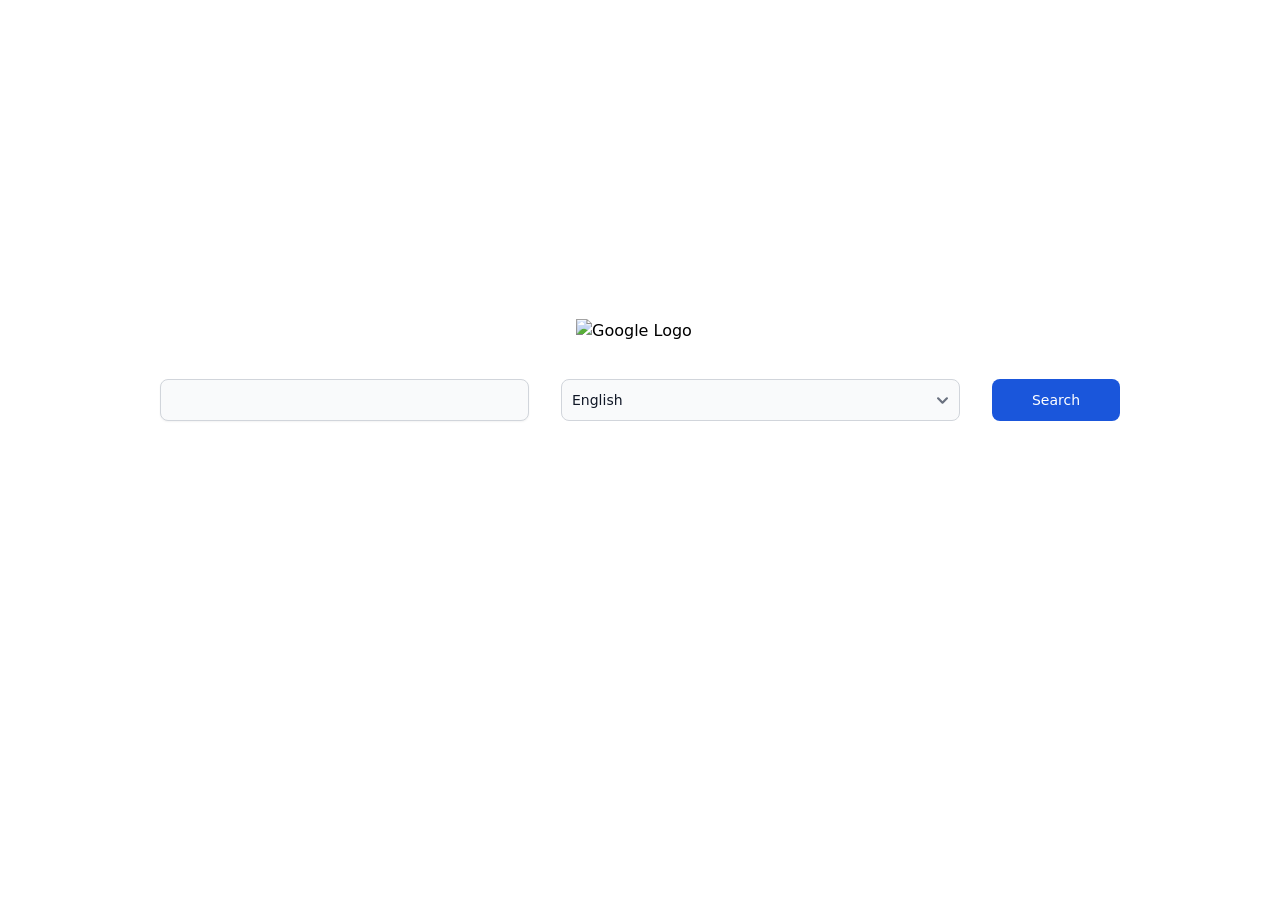
==== index.html @ 3e2027fd "完善语言种类" ====
<!DOCTYPE html>
<html lang="en">

<head>
  <meta charset="UTF-8" />
  <!-- <link rel="icon" type="image/svg+xml" href="/vite.svg" /> -->
  <meta name="viewport" content="width=device-width, initial-scale=1.0" />
  <title>Form</title>
  <style>
    *,:before,:after{box-sizing:border-box;border-width:0;border-style:solid;border-color:#e5e7eb}:before,:after{--tw-content: ""}html,:host{line-height:1.5;-webkit-text-size-adjust:100%;-moz-tab-size:4;-o-tab-size:4;tab-size:4;font-family:ui-sans-serif,system-ui,sans-serif,"Apple Color Emoji","Segoe UI Emoji",Segoe UI Symbol,"Noto Color Emoji";font-feature-settings:normal;font-variation-settings:normal;-webkit-tap-highlight-color:transparent}body{margin:0;line-height:inherit}hr{height:0;color:inherit;border-top-width:1px}abbr:where([title]){-webkit-text-decoration:underline dotted;text-decoration:underline dotted}h1,h2,h3,h4,h5,h6{font-size:inherit;font-weight:inherit}a{color:inherit;text-decoration:inherit}b,strong{font-weight:bolder}code,kbd,samp,pre{font-family:ui-monospace,SFMono-Regular,Menlo,Monaco,Consolas,Liberation Mono,Courier New,monospace;font-feature-settings:normal;font-variation-settings:normal;font-size:1em}small{font-size:80%}sub,sup{font-size:75%;line-height:0;position:relative;vertical-align:baseline}sub{bottom:-.25em}sup{top:-.5em}table{text-indent:0;border-color:inherit;border-collapse:collapse}button,input,optgroup,select,textarea{font-family:inherit;font-feature-settings:inherit;font-variation-settings:inherit;font-size:100%;font-weight:inherit;line-height:inherit;color:inherit;margin:0;padding:0}button,select{text-transform:none}button,[type=button],[type=reset],[type=submit]{-webkit-appearance:button;background-color:transparent;background-image:none}:-moz-focusring{outline:auto}:-moz-ui-invalid{box-shadow:none}progress{vertical-align:baseline}::-webkit-inner-spin-button,::-webkit-outer-spin-button{height:auto}[type=search]{-webkit-appearance:textfield;outline-offset:-2px}::-webkit-search-decoration{-webkit-appearance:none}::-webkit-file-upload-button{-webkit-appearance:button;font:inherit}summary{display:list-item}blockquote,dl,dd,h1,h2,h3,h4,h5,h6,hr,figure,p,pre{margin:0}fieldset{margin:0;padding:0}legend{padding:0}ol,ul,menu{list-style:none;margin:0;padding:0}dialog{padding:0}textarea{resize:vertical}input::-moz-placeholder,textarea::-moz-placeholder{opacity:1;color:#9ca3af}input::placeholder,textarea::placeholder{opacity:1;color:#9ca3af}button,[role=button]{cursor:pointer}:disabled{cursor:default}img,svg,video,canvas,audio,iframe,embed,object{display:block;vertical-align:middle}img,video{max-width:100%;height:auto}[hidden]{display:none}[data-popper-arrow],[data-popper-arrow]:before{position:absolute;width:8px;height:8px;background:inherit}[data-popper-arrow]{visibility:hidden}[data-popper-arrow]:before{content:"";visibility:visible;transform:rotate(45deg)}[data-popper-arrow]:after{content:"";visibility:visible;transform:rotate(45deg);position:absolute;width:9px;height:9px;background:inherit}[role=tooltip]>[data-popper-arrow]:before{border-style:solid;border-color:#e5e7eb}.dark [role=tooltip]>[data-popper-arrow]:before{border-style:solid;border-color:#4b5563}[role=tooltip]>[data-popper-arrow]:after{border-style:solid;border-color:#e5e7eb}.dark [role=tooltip]>[data-popper-arrow]:after{border-style:solid;border-color:#4b5563}[data-popover][role=tooltip][data-popper-placement^=top]>[data-popper-arrow]:before{border-bottom-width:1px;border-right-width:1px}[data-popover][role=tooltip][data-popper-placement^=top]>[data-popper-arrow]:after{border-bottom-width:1px;border-right-width:1px}[data-popover][role=tooltip][data-popper-placement^=right]>[data-popper-arrow]:before{border-bottom-width:1px;border-left-width:1px}[data-popover][role=tooltip][data-popper-placement^=right]>[data-popper-arrow]:after{border-bottom-width:1px;border-left-width:1px}[data-popover][role=tooltip][data-popper-placement^=bottom]>[data-popper-arrow]:before{border-top-width:1px;border-left-width:1px}[data-popover][role=tooltip][data-popper-placement^=bottom]>[data-popper-arrow]:after{border-top-width:1px;border-left-width:1px}[data-popover][role=tooltip][data-popper-placement^=left]>[data-popper-arrow]:before{border-top-width:1px;border-right-width:1px}[data-popover][role=tooltip][data-popper-placement^=left]>[data-popper-arrow]:after{border-top-width:1px;border-right-width:1px}[data-popover][role=tooltip][data-popper-placement^=top]>[data-popper-arrow]{bottom:-5px}[data-popover][role=tooltip][data-popper-placement^=bottom]>[data-popper-arrow]{top:-5px}[data-popover][role=tooltip][data-popper-placement^=left]>[data-popper-arrow]{right:-5px}[data-popover][role=tooltip][data-popper-placement^=right]>[data-popper-arrow]{left:-5px}[type=text],[type=email],[type=url],[type=password],[type=number],[type=date],[type=datetime-local],[type=month],[type=search],[type=tel],[type=time],[type=week],[multiple],textarea,select{-webkit-appearance:none;-moz-appearance:none;appearance:none;background-color:#fff;border-color:#6b7280;border-width:1px;border-radius:0;padding:.5rem .75rem;font-size:1rem;line-height:1.5rem;--tw-shadow: 0 0 #0000}[type=text]:focus,[type=email]:focus,[type=url]:focus,[type=password]:focus,[type=number]:focus,[type=date]:focus,[type=datetime-local]:focus,[type=month]:focus,[type=search]:focus,[type=tel]:focus,[type=time]:focus,[type=week]:focus,[multiple]:focus,textarea:focus,select:focus{outline:2px solid transparent;outline-offset:2px;--tw-ring-inset: var(--tw-empty, );--tw-ring-offset-width: 0px;--tw-ring-offset-color: #fff;--tw-ring-color: #1C64F2;--tw-ring-offset-shadow: var(--tw-ring-inset) 0 0 0 var(--tw-ring-offset-width) var(--tw-ring-offset-color);--tw-ring-shadow: var(--tw-ring-inset) 0 0 0 calc(1px + var(--tw-ring-offset-width)) var(--tw-ring-color);box-shadow:var(--tw-ring-offset-shadow),var(--tw-ring-shadow),var(--tw-shadow);border-color:#1c64f2}input::-moz-placeholder,textarea::-moz-placeholder{color:#6b7280;opacity:1}input::placeholder,textarea::placeholder{color:#6b7280;opacity:1}::-webkit-datetime-edit-fields-wrapper{padding:0}::-webkit-date-and-time-value{min-height:1.5em}select:not([size]){background-image:url("data:image/svg+xml,%3csvg aria-hidden='true' xmlns='http://www.w3.org/2000/svg' fill='none' viewBox='0 0 10 6'%3e %3cpath stroke='%236B7280' stroke-linecap='round' stroke-linejoin='round' stroke-width='2' d='m1 1 4 4 4-4'/%3e %3c/svg%3e");background-position:right .75rem center;background-repeat:no-repeat;background-size:.75em .75em;padding-right:2.5rem;-webkit-print-color-adjust:exact;print-color-adjust:exact}:is([dir=rtl]) select:not([size]){background-position:left .75rem center;padding-right:.75rem;padding-left:0}[multiple]{background-image:initial;background-position:initial;background-repeat:unset;background-size:initial;padding-right:.75rem;-webkit-print-color-adjust:unset;print-color-adjust:unset}[type=checkbox],[type=radio]{-webkit-appearance:none;-moz-appearance:none;appearance:none;padding:0;-webkit-print-color-adjust:exact;print-color-adjust:exact;display:inline-block;vertical-align:middle;background-origin:border-box;-webkit-user-select:none;-moz-user-select:none;user-select:none;flex-shrink:0;height:1rem;width:1rem;color:#1c64f2;background-color:#fff;border-color:#6b7280;border-width:1px;--tw-shadow: 0 0 #0000}[type=checkbox]{border-radius:0}[type=radio]{border-radius:100%}[type=checkbox]:focus,[type=radio]:focus{outline:2px solid transparent;outline-offset:2px;--tw-ring-inset: var(--tw-empty, );--tw-ring-offset-width: 2px;--tw-ring-offset-color: #fff;--tw-ring-color: #1C64F2;--tw-ring-offset-shadow: var(--tw-ring-inset) 0 0 0 var(--tw-ring-offset-width) var(--tw-ring-offset-color);--tw-ring-shadow: var(--tw-ring-inset) 0 0 0 calc(2px + var(--tw-ring-offset-width)) var(--tw-ring-color);box-shadow:var(--tw-ring-offset-shadow),var(--tw-ring-shadow),var(--tw-shadow)}[type=checkbox]:checked,[type=radio]:checked,.dark [type=checkbox]:checked,.dark [type=radio]:checked{border-color:transparent;background-color:currentColor;background-size:.55em .55em;background-position:center;background-repeat:no-repeat}[type=checkbox]:checked{background-image:url("data:image/svg+xml,%3csvg aria-hidden='true' xmlns='http://www.w3.org/2000/svg' fill='none' viewBox='0 0 16 12'%3e %3cpath stroke='white' stroke-linecap='round' stroke-linejoin='round' stroke-width='3' d='M1 5.917 5.724 10.5 15 1.5'/%3e %3c/svg%3e");background-repeat:no-repeat;background-size:.55em .55em;-webkit-print-color-adjust:exact;print-color-adjust:exact}[type=radio]:checked{background-image:url("data:image/svg+xml,%3csvg viewBox='0 0 16 16' fill='white' xmlns='http://www.w3.org/2000/svg'%3e%3ccircle cx='8' cy='8' r='3'/%3e%3c/svg%3e");background-size:1em 1em}.dark [type=radio]:checked{background-image:url("data:image/svg+xml,%3csvg viewBox='0 0 16 16' fill='white' xmlns='http://www.w3.org/2000/svg'%3e%3ccircle cx='8' cy='8' r='3'/%3e%3c/svg%3e");background-size:1em 1em}[type=checkbox]:indeterminate{background-image:url("data:image/svg+xml,%3csvg aria-hidden='true' xmlns='http://www.w3.org/2000/svg' fill='none' viewBox='0 0 16 12'%3e %3cpath stroke='white' stroke-linecap='round' stroke-linejoin='round' stroke-width='3' d='M0.5 6h14'/%3e %3c/svg%3e");background-color:currentColor;border-color:transparent;background-position:center;background-repeat:no-repeat;background-size:.55em .55em;-webkit-print-color-adjust:exact;print-color-adjust:exact}[type=checkbox]:indeterminate:hover,[type=checkbox]:indeterminate:focus{border-color:transparent;background-color:currentColor}[type=file]{background:unset;border-color:inherit;border-width:0;border-radius:0;padding:0;font-size:unset;line-height:inherit}[type=file]:focus{outline:1px auto inherit}input[type=file]::file-selector-button{color:#fff;background:#1f2937;border:0;font-weight:500;font-size:.875rem;cursor:pointer;padding:.625rem 1rem .625rem 2rem;margin-inline-start:-1rem;margin-inline-end:1rem}input[type=file]::file-selector-button:hover{background:#374151}:is([dir=rtl]) input[type=file]::file-selector-button{padding-right:2rem;padding-left:1rem}.dark input[type=file]::file-selector-button{color:#fff;background:#4b5563}.dark input[type=file]::file-selector-button:hover{background:#6b7280}input[type=range]::-webkit-slider-thumb{height:1.25rem;width:1.25rem;background:#1c64f2;border-radius:9999px;border:0;appearance:none;-moz-appearance:none;-webkit-appearance:none;cursor:pointer}input[type=range]:disabled::-webkit-slider-thumb{background:#9ca3af}.dark input[type=range]:disabled::-webkit-slider-thumb{background:#6b7280}input[type=range]:focus::-webkit-slider-thumb{outline:2px solid transparent;outline-offset:2px;--tw-ring-offset-shadow: var(--tw-ring-inset) 0 0 0 var(--tw-ring-offset-width) var(--tw-ring-offset-color);--tw-ring-shadow: var(--tw-ring-inset) 0 0 0 calc(4px + var(--tw-ring-offset-width)) var(--tw-ring-color);box-shadow:var(--tw-ring-offset-shadow),var(--tw-ring-shadow),var(--tw-shadow, 0 0 #0000);--tw-ring-opacity: 1px;--tw-ring-color: rgb(164 202 254 / var(--tw-ring-opacity))}input[type=range]::-moz-range-thumb{height:1.25rem;width:1.25rem;background:#1c64f2;border-radius:9999px;border:0;appearance:none;-moz-appearance:none;-webkit-appearance:none;cursor:pointer}input[type=range]:disabled::-moz-range-thumb{background:#9ca3af}.dark input[type=range]:disabled::-moz-range-thumb{background:#6b7280}input[type=range]::-moz-range-progress{background:#3f83f8}input[type=range]::-ms-fill-lower{background:#3f83f8}*,:before,:after{--tw-border-spacing-x: 0;--tw-border-spacing-y: 0;--tw-translate-x: 0;--tw-translate-y: 0;--tw-rotate: 0;--tw-skew-x: 0;--tw-skew-y: 0;--tw-scale-x: 1;--tw-scale-y: 1;--tw-pan-x: ;--tw-pan-y: ;--tw-pinch-zoom: ;--tw-scroll-snap-strictness: proximity;--tw-gradient-from-position: ;--tw-gradient-via-position: ;--tw-gradient-to-position: ;--tw-ordinal: ;--tw-slashed-zero: ;--tw-numeric-figure: ;--tw-numeric-spacing: ;--tw-numeric-fraction: ;--tw-ring-inset: ;--tw-ring-offset-width: 0px;--tw-ring-offset-color: #fff;--tw-ring-color: rgb(63 131 248 / .5);--tw-ring-offset-shadow: 0 0 #0000;--tw-ring-shadow: 0 0 #0000;--tw-shadow: 0 0 #0000;--tw-shadow-colored: 0 0 #0000;--tw-blur: ;--tw-brightness: ;--tw-contrast: ;--tw-grayscale: ;--tw-hue-rotate: ;--tw-invert: ;--tw-saturate: ;--tw-sepia: ;--tw-drop-shadow: ;--tw-backdrop-blur: ;--tw-backdrop-brightness: ;--tw-backdrop-contrast: ;--tw-backdrop-grayscale: ;--tw-backdrop-hue-rotate: ;--tw-backdrop-invert: ;--tw-backdrop-opacity: ;--tw-backdrop-saturate: ;--tw-backdrop-sepia: }::backdrop{--tw-border-spacing-x: 0;--tw-border-spacing-y: 0;--tw-translate-x: 0;--tw-translate-y: 0;--tw-rotate: 0;--tw-skew-x: 0;--tw-skew-y: 0;--tw-scale-x: 1;--tw-scale-y: 1;--tw-pan-x: ;--tw-pan-y: ;--tw-pinch-zoom: ;--tw-scroll-snap-strictness: proximity;--tw-gradient-from-position: ;--tw-gradient-via-position: ;--tw-gradient-to-position: ;--tw-ordinal: ;--tw-slashed-zero: ;--tw-numeric-figure: ;--tw-numeric-spacing: ;--tw-numeric-fraction: ;--tw-ring-inset: ;--tw-ring-offset-width: 0px;--tw-ring-offset-color: #fff;--tw-ring-color: rgb(63 131 248 / .5);--tw-ring-offset-shadow: 0 0 #0000;--tw-ring-shadow: 0 0 #0000;--tw-shadow: 0 0 #0000;--tw-shadow-colored: 0 0 #0000;--tw-blur: ;--tw-brightness: ;--tw-contrast: ;--tw-grayscale: ;--tw-hue-rotate: ;--tw-invert: ;--tw-saturate: ;--tw-sepia: ;--tw-drop-shadow: ;--tw-backdrop-blur: ;--tw-backdrop-brightness: ;--tw-backdrop-contrast: ;--tw-backdrop-grayscale: ;--tw-backdrop-hue-rotate: ;--tw-backdrop-invert: ;--tw-backdrop-opacity: ;--tw-backdrop-saturate: ;--tw-backdrop-sepia: }.container{width:100%}@media (min-width: 640px){.container{max-width:640px}}@media (min-width: 768px){.container{max-width:768px}}@media (min-width: 1024px){.container{max-width:1024px}}@media (min-width: 1280px){.container{max-width:1280px}}@media (min-width: 1536px){.container{max-width:1536px}}.visible{visibility:visible}.static{position:static}.absolute{position:absolute}.left-0{left:0}.top-0{top:0}.z-40{z-index:40}.z-50{z-index:50}.mb-1{margin-bottom:.25rem}.mb-2{margin-bottom:.5rem}.mb-4{margin-bottom:1rem}.mb-8{margin-bottom:2rem}.mb-9{margin-bottom:2.25rem}.me-2{margin-inline-end:.5rem}.mt-2{margin-top:.5rem}.box-border{box-sizing:border-box}.block{display:block}.inline-block{display:inline-block}.inline{display:inline}.flex{display:flex}.grid{display:grid}.hidden{display:none}.h-16{height:4rem}.h-4{height:1rem}.h-6{height:1.5rem}.h-64{height:16rem}.h-8{height:2rem}.h-9{height:2.25rem}.h-\[498px\]{height:498px}.h-screen{height:100vh}.w-1\/2{width:50%}.w-32{width:8rem}.w-4{width:1rem}.w-64{width:16rem}.w-8{width:2rem}.w-\[960px\]{width:960px}.w-full{width:100%}.min-w-32{min-width:8rem}.max-w-full{max-width:100%}.flex-1{flex:1 1 0%}.flex-shrink-0{flex-shrink:0}.-translate-y-20{--tw-translate-y: -5rem;transform:translate(var(--tw-translate-x),var(--tw-translate-y)) rotate(var(--tw-rotate)) skew(var(--tw-skew-x)) skewY(var(--tw-skew-y)) scaleX(var(--tw-scale-x)) scaleY(var(--tw-scale-y))}.cursor-default{cursor:default}.cursor-not-allowed{cursor:not-allowed}.cursor-pointer{cursor:pointer}.resize{resize:both}.grid-cols-4{grid-template-columns:repeat(4,minmax(0,1fr))}.grid-cols-7{grid-template-columns:repeat(7,minmax(0,1fr))}.flex-col{flex-direction:column}.items-center{align-items:center}.justify-center{justify-content:center}.justify-between{justify-content:space-between}.gap-8{gap:2rem}.space-x-2>:not([hidden])~:not([hidden]){--tw-space-x-reverse: 0;margin-right:calc(.5rem * var(--tw-space-x-reverse));margin-left:calc(.5rem * calc(1 - var(--tw-space-x-reverse)))}.rounded-lg{border-radius:.5rem}.rounded-e-lg{border-start-end-radius:.5rem;border-end-end-radius:.5rem}.rounded-l-lg{border-top-left-radius:.5rem;border-bottom-left-radius:.5rem}.rounded-r-lg{border-top-right-radius:.5rem;border-bottom-right-radius:.5rem}.rounded-s-lg{border-start-start-radius:.5rem;border-end-start-radius:.5rem}.border{border-width:1px}.border-0{border-width:0px}.border-2{border-width:2px}.border-dashed{border-style:dashed}.border-blue-700{--tw-border-opacity: 1;border-color:rgb(26 86 219 / var(--tw-border-opacity))}.border-gray-300{--tw-border-opacity: 1;border-color:rgb(209 213 219 / var(--tw-border-opacity))}.border-red-600{--tw-border-opacity: 1;border-color:rgb(224 36 36 / var(--tw-border-opacity))}.bg-blue-700{--tw-bg-opacity: 1;background-color:rgb(26 86 219 / var(--tw-bg-opacity))}.bg-gray-100{--tw-bg-opacity: 1;background-color:rgb(243 244 246 / var(--tw-bg-opacity))}.bg-gray-200{--tw-bg-opacity: 1;background-color:rgb(229 231 235 / var(--tw-bg-opacity))}.bg-gray-50{--tw-bg-opacity: 1;background-color:rgb(249 250 251 / var(--tw-bg-opacity))}.bg-white{--tw-bg-opacity: 1;background-color:rgb(255 255 255 / var(--tw-bg-opacity))}.bg-gradient-to-r{background-image:linear-gradient(to right,var(--tw-gradient-stops))}.from-purple-500{--tw-gradient-from: #9061F9 var(--tw-gradient-from-position);--tw-gradient-to: rgb(144 97 249 / 0) var(--tw-gradient-to-position);--tw-gradient-stops: var(--tw-gradient-from), var(--tw-gradient-to)}.to-pink-500{--tw-gradient-to: #E74694 var(--tw-gradient-to-position)}.bg-clip-text{-webkit-background-clip:text;background-clip:text}.p-1{padding:.25rem}.p-2{padding:.5rem}.p-2\.5{padding:.625rem}.p-4{padding:1rem}.p-8{padding:2rem}.px-2{padding-left:.5rem;padding-right:.5rem}.px-5{padding-left:1.25rem;padding-right:1.25rem}.py-2{padding-top:.5rem;padding-bottom:.5rem}.py-2\.5{padding-top:.625rem;padding-bottom:.625rem}.py-3{padding-top:.75rem;padding-bottom:.75rem}.pb-6{padding-bottom:1.5rem}.pt-2{padding-top:.5rem}.pt-5{padding-top:1.25rem}.text-center{text-align:center}.text-4xl{font-size:2.25rem;line-height:2.5rem}.text-lg{font-size:1.125rem;line-height:1.75rem}.text-sm{font-size:.875rem;line-height:1.25rem}.text-xs{font-size:.75rem;line-height:1rem}.font-bold{font-weight:700}.font-medium{font-weight:500}.font-semibold{font-weight:600}.leading-6{line-height:1.5rem}.leading-9{line-height:2.25rem}.text-gray-500{--tw-text-opacity: 1;color:rgb(107 114 128 / var(--tw-text-opacity))}.text-gray-800{--tw-text-opacity: 1;color:rgb(31 41 55 / var(--tw-text-opacity))}.text-gray-900{--tw-text-opacity: 1;color:rgb(17 24 39 / var(--tw-text-opacity))}.text-red-600{--tw-text-opacity: 1;color:rgb(224 36 36 / var(--tw-text-opacity))}.text-transparent{color:transparent}.text-white{--tw-text-opacity: 1;color:rgb(255 255 255 / var(--tw-text-opacity))}.shadow-lg{--tw-shadow: 0 10px 15px -3px rgb(0 0 0 / .1), 0 4px 6px -4px rgb(0 0 0 / .1);--tw-shadow-colored: 0 10px 15px -3px var(--tw-shadow-color), 0 4px 6px -4px var(--tw-shadow-color);box-shadow:var(--tw-ring-offset-shadow, 0 0 #0000),var(--tw-ring-shadow, 0 0 #0000),var(--tw-shadow)}.shadow-sm{--tw-shadow: 0 1px 2px 0 rgb(0 0 0 / .05);--tw-shadow-colored: 0 1px 2px 0 var(--tw-shadow-color);box-shadow:var(--tw-ring-offset-shadow, 0 0 #0000),var(--tw-ring-shadow, 0 0 #0000),var(--tw-shadow)}.blur{--tw-blur: blur(8px);filter:var(--tw-blur) var(--tw-brightness) var(--tw-contrast) var(--tw-grayscale) var(--tw-hue-rotate) var(--tw-invert) var(--tw-saturate) var(--tw-sepia) var(--tw-drop-shadow)}.filter{filter:var(--tw-blur) var(--tw-brightness) var(--tw-contrast) var(--tw-grayscale) var(--tw-hue-rotate) var(--tw-invert) var(--tw-saturate) var(--tw-sepia) var(--tw-drop-shadow)}.hover\:bg-blue-800:hover{--tw-bg-opacity: 1;background-color:rgb(30 66 159 / var(--tw-bg-opacity))}.hover\:bg-gray-100:hover{--tw-bg-opacity: 1;background-color:rgb(243 244 246 / var(--tw-bg-opacity))}.hover\:bg-gradient-to-l:hover{background-image:linear-gradient(to left,var(--tw-gradient-stops))}.hover\:text-gray-900:hover{--tw-text-opacity: 1;color:rgb(17 24 39 / var(--tw-text-opacity))}.focus\:border-blue-500:focus{--tw-border-opacity: 1;border-color:rgb(63 131 248 / var(--tw-border-opacity))}.focus\:outline-none:focus{outline:2px solid transparent;outline-offset:2px}.focus\:ring-2:focus{--tw-ring-offset-shadow: var(--tw-ring-inset) 0 0 0 var(--tw-ring-offset-width) var(--tw-ring-offset-color);--tw-ring-shadow: var(--tw-ring-inset) 0 0 0 calc(2px + var(--tw-ring-offset-width)) var(--tw-ring-color);box-shadow:var(--tw-ring-offset-shadow),var(--tw-ring-shadow),var(--tw-shadow, 0 0 #0000)}.focus\:ring-4:focus{--tw-ring-offset-shadow: var(--tw-ring-inset) 0 0 0 var(--tw-ring-offset-width) var(--tw-ring-offset-color);--tw-ring-shadow: var(--tw-ring-inset) 0 0 0 calc(4px + var(--tw-ring-offset-width)) var(--tw-ring-color);box-shadow:var(--tw-ring-offset-shadow),var(--tw-ring-shadow),var(--tw-shadow, 0 0 #0000)}.focus\:ring-blue-300:focus{--tw-ring-opacity: 1;--tw-ring-color: rgb(164 202 254 / var(--tw-ring-opacity))}.focus\:ring-blue-500:focus{--tw-ring-opacity: 1;--tw-ring-color: rgb(63 131 248 / var(--tw-ring-opacity))}.focus\:ring-gray-200:focus{--tw-ring-opacity: 1;--tw-ring-color: rgb(229 231 235 / var(--tw-ring-opacity))}.focus\:ring-purple-200:focus{--tw-ring-opacity: 1;--tw-ring-color: rgb(220 215 254 / var(--tw-ring-opacity))}:is(.dark .dark\:border-gray-600){--tw-border-opacity: 1;border-color:rgb(75 85 99 / var(--tw-border-opacity))}:is(.dark .dark\:bg-blue-600){--tw-bg-opacity: 1;background-color:rgb(28 100 242 / var(--tw-bg-opacity))}:is(.dark .dark\:bg-gray-600){--tw-bg-opacity: 1;background-color:rgb(75 85 99 / var(--tw-bg-opacity))}:is(.dark .dark\:bg-gray-700){--tw-bg-opacity: 1;background-color:rgb(55 65 81 / var(--tw-bg-opacity))}:is(.dark .dark\:bg-gray-900){--tw-bg-opacity: 1;background-color:rgb(17 24 39 / var(--tw-bg-opacity))}:is(.dark .dark\:text-gray-400){--tw-text-opacity: 1;color:rgb(156 163 175 / var(--tw-text-opacity))}:is(.dark .dark\:text-red-500){--tw-text-opacity: 1;color:rgb(240 82 82 / var(--tw-text-opacity))}:is(.dark .dark\:text-white){--tw-text-opacity: 1;color:rgb(255 255 255 / var(--tw-text-opacity))}:is(.dark .dark\:placeholder-gray-400)::-moz-placeholder{--tw-placeholder-opacity: 1;color:rgb(156 163 175 / var(--tw-placeholder-opacity))}:is(.dark .dark\:placeholder-gray-400)::placeholder{--tw-placeholder-opacity: 1;color:rgb(156 163 175 / var(--tw-placeholder-opacity))}:is(.dark .dark\:shadow-sm-light){--tw-shadow: 0 2px 5px 0px rgba(255, 255, 255, .08);--tw-shadow-colored: 0 2px 5px 0px var(--tw-shadow-color);box-shadow:var(--tw-ring-offset-shadow, 0 0 #0000),var(--tw-ring-shadow, 0 0 #0000),var(--tw-shadow)}:is(.dark .dark\:hover\:border-gray-500:hover){--tw-border-opacity: 1;border-color:rgb(107 114 128 / var(--tw-border-opacity))}:is(.dark .dark\:hover\:bg-blue-700:hover){--tw-bg-opacity: 1;background-color:rgb(26 86 219 / var(--tw-bg-opacity))}:is(.dark .dark\:hover\:bg-gray-600:hover){--tw-bg-opacity: 1;background-color:rgb(75 85 99 / var(--tw-bg-opacity))}:is(.dark .dark\:hover\:text-white:hover){--tw-text-opacity: 1;color:rgb(255 255 255 / var(--tw-text-opacity))}:is(.dark .dark\:focus\:border-blue-500:focus){--tw-border-opacity: 1;border-color:rgb(63 131 248 / var(--tw-border-opacity))}:is(.dark .dark\:focus\:ring-blue-500:focus){--tw-ring-opacity: 1;--tw-ring-color: rgb(63 131 248 / var(--tw-ring-opacity))}:is(.dark .dark\:focus\:ring-blue-800:focus){--tw-ring-opacity: 1;--tw-ring-color: rgb(30 66 159 / var(--tw-ring-opacity))}:is(.dark .dark\:focus\:ring-purple-800:focus){--tw-ring-opacity: 1;--tw-ring-color: rgb(85 33 181 / var(--tw-ring-opacity))}.rtl\:rotate-180:where([dir=rtl],[dir=rtl] *){--tw-rotate: 180deg;transform:translate(var(--tw-translate-x),var(--tw-translate-y)) rotate(var(--tw-rotate)) skew(var(--tw-skew-x)) skewY(var(--tw-skew-y)) scaleX(var(--tw-scale-x)) scaleY(var(--tw-scale-y))}.rtl\:space-x-reverse:where([dir=rtl],[dir=rtl] *)>:not([hidden])~:not([hidden]){--tw-space-x-reverse: 1}
  </style>
</head>

<body class="bg-white dark:bg-gray-900">
  <div class="flex h-screen flex-col items-center justify-center">
    <img src="https://www.google.com/images/branding/googlelogo/1x/googlelogo_color_272x92dp.png" alt="Google Logo"
      class="w-32 mb-9 -translate-y-20">
    <form class="flex gap-8 w-[960px] -translate-y-20" action="/search">
      <input type="text"
        class="shadow-sm flex-1 flex-shrink-0 bg-gray-50 border border-gray-300 text-gray-900 text-sm rounded-lg focus:ring-blue-500 focus:border-blue-500 block p-2.5 dark:bg-gray-700 dark:border-gray-600 dark:placeholder-gray-400 dark:text-white dark:focus:ring-blue-500 dark:focus:border-blue-500 dark:shadow-sm-light"
        placeholder="" required  name="q"/>

      <select
        class="bg-gray-50 flex-1 border flex-shrink-0 border-gray-300 text-gray-900 text-sm rounded-lg focus:ring-blue-500 focus:border-blue-500 block p-2.5 dark:bg-gray-700 dark:border-gray-600 dark:placeholder-gray-400 dark:text-white dark:focus:ring-blue-500 dark:focus:border-blue-500" name="language">
        <option selected value="English">English</option>
        <option value="Chinese">Chinese</option>
        <option value="Spanish">Spanish</option>
        <option value="Arabic">Arabic</option>
        <option value="Hindi">Hindi</option>
        <option value="Portuguese">Portuguese</option>
        <option value="Japanese">Japanese</option>
        <option value="Russian">Russian</option>
        <option value="German">German</option>
        <option value="Bengali">Bengali</option>

      </select>
      <button type="submit"
        class="text-white min-w-32 flex-shrink-0 bg-blue-700 hover:bg-blue-800 focus:ring-4 focus:outline-none focus:ring-blue-300 font-medium rounded-lg text-sm px-5 py-2.5 text-center dark:bg-blue-600 dark:hover:bg-blue-700 dark:focus:ring-blue-800">Search</button>
    </form>
  </div>
</body>

</html>
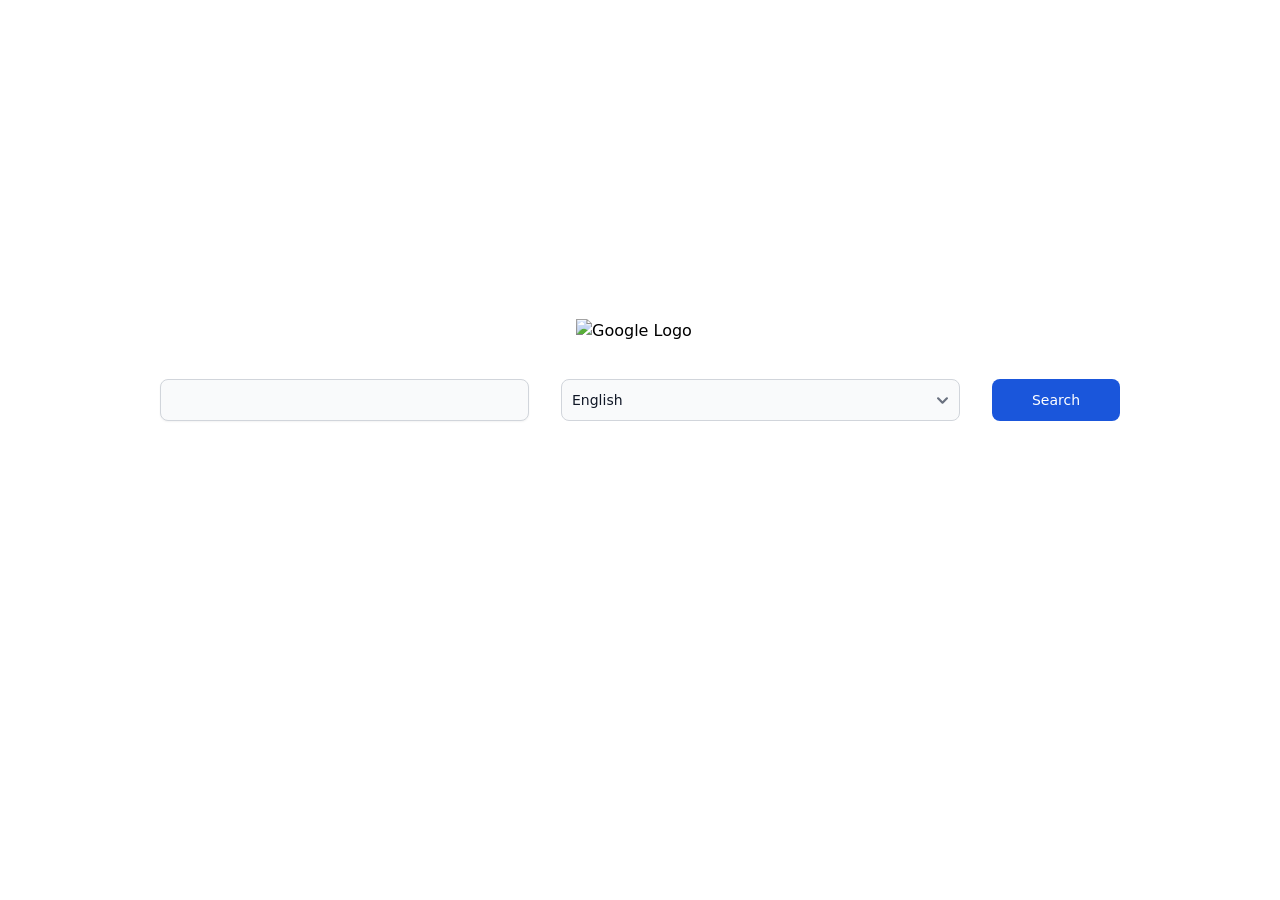
==== commit 28763763: "增加google分析" ====
--- a/index.html
+++ b/index.html
@@ -5,11 +5,23 @@
   <meta charset="UTF-8" />
   <!-- <link rel="icon" type="image/svg+xml" href="/vite.svg" /> -->
   <meta name="viewport" content="width=device-width, initial-scale=1.0" />
-  <title>Form</title>
+  <title>Automatically translate and search</title>
   <style>
     *,:before,:after{box-sizing:border-box;border-width:0;border-style:solid;border-color:#e5e7eb}:before,:after{--tw-content: ""}html,:host{line-height:1.5;-webkit-text-size-adjust:100%;-moz-tab-size:4;-o-tab-size:4;tab-size:4;font-family:ui-sans-serif,system-ui,sans-serif,"Apple Color Emoji","Segoe UI Emoji",Segoe UI Symbol,"Noto Color Emoji";font-feature-settings:normal;font-variation-settings:normal;-webkit-tap-highlight-color:transparent}body{margin:0;line-height:inherit}hr{height:0;color:inherit;border-top-width:1px}abbr:where([title]){-webkit-text-decoration:underline dotted;text-decoration:underline dotted}h1,h2,h3,h4,h5,h6{font-size:inherit;font-weight:inherit}a{color:inherit;text-decoration:inherit}b,strong{font-weight:bolder}code,kbd,samp,pre{font-family:ui-monospace,SFMono-Regular,Menlo,Monaco,Consolas,Liberation Mono,Courier New,monospace;font-feature-settings:normal;font-variation-settings:normal;font-size:1em}small{font-size:80%}sub,sup{font-size:75%;line-height:0;position:relative;vertical-align:baseline}sub{bottom:-.25em}sup{top:-.5em}table{text-indent:0;border-color:inherit;border-collapse:collapse}button,input,optgroup,select,textarea{font-family:inherit;font-feature-settings:inherit;font-variation-settings:inherit;font-size:100%;font-weight:inherit;line-height:inherit;color:inherit;margin:0;padding:0}button,select{text-transform:none}button,[type=button],[type=reset],[type=submit]{-webkit-appearance:button;background-color:transparent;background-image:none}:-moz-focusring{outline:auto}:-moz-ui-invalid{box-shadow:none}progress{vertical-align:baseline}::-webkit-inner-spin-button,::-webkit-outer-spin-button{height:auto}[type=search]{-webkit-appearance:textfield;outline-offset:-2px}::-webkit-search-decoration{-webkit-appearance:none}::-webkit-file-upload-button{-webkit-appearance:button;font:inherit}summary{display:list-item}blockquote,dl,dd,h1,h2,h3,h4,h5,h6,hr,figure,p,pre{margin:0}fieldset{margin:0;padding:0}legend{padding:0}ol,ul,menu{list-style:none;margin:0;padding:0}dialog{padding:0}textarea{resize:vertical}input::-moz-placeholder,textarea::-moz-placeholder{opacity:1;color:#9ca3af}input::placeholder,textarea::placeholder{opacity:1;color:#9ca3af}button,[role=button]{cursor:pointer}:disabled{cursor:default}img,svg,video,canvas,audio,iframe,embed,object{display:block;vertical-align:middle}img,video{max-width:100%;height:auto}[hidden]{display:none}[data-popper-arrow],[data-popper-arrow]:before{position:absolute;width:8px;height:8px;background:inherit}[data-popper-arrow]{visibility:hidden}[data-popper-arrow]:before{content:"";visibility:visible;transform:rotate(45deg)}[data-popper-arrow]:after{content:"";visibility:visible;transform:rotate(45deg);position:absolute;width:9px;height:9px;background:inherit}[role=tooltip]>[data-popper-arrow]:before{border-style:solid;border-color:#e5e7eb}.dark [role=tooltip]>[data-popper-arrow]:before{border-style:solid;border-color:#4b5563}[role=tooltip]>[data-popper-arrow]:after{border-style:solid;border-color:#e5e7eb}.dark [role=tooltip]>[data-popper-arrow]:after{border-style:solid;border-color:#4b5563}[data-popover][role=tooltip][data-popper-placement^=top]>[data-popper-arrow]:before{border-bottom-width:1px;border-right-width:1px}[data-popover][role=tooltip][data-popper-placement^=top]>[data-popper-arrow]:after{border-bottom-width:1px;border-right-width:1px}[data-popover][role=tooltip][data-popper-placement^=right]>[data-popper-arrow]:before{border-bottom-width:1px;border-left-width:1px}[data-popover][role=tooltip][data-popper-placement^=right]>[data-popper-arrow]:after{border-bottom-width:1px;border-left-width:1px}[data-popover][role=tooltip][data-popper-placement^=bottom]>[data-popper-arrow]:before{border-top-width:1px;border-left-width:1px}[data-popover][role=tooltip][data-popper-placement^=bottom]>[data-popper-arrow]:after{border-top-width:1px;border-left-width:1px}[data-popover][role=tooltip][data-popper-placement^=left]>[data-popper-arrow]:before{border-top-width:1px;border-right-width:1px}[data-popover][role=tooltip][data-popper-placement^=left]>[data-popper-arrow]:after{border-top-width:1px;border-right-width:1px}[data-popover][role=tooltip][data-popper-placement^=top]>[data-popper-arrow]{bottom:-5px}[data-popover][role=tooltip][data-popper-placement^=bottom]>[data-popper-arrow]{top:-5px}[data-popover][role=tooltip][data-popper-placement^=left]>[data-popper-arrow]{right:-5px}[data-popover][role=tooltip][data-popper-placement^=right]>[data-popper-arrow]{left:-5px}[type=text],[type=email],[type=url],[type=password],[type=number],[type=date],[type=datetime-local],[type=month],[type=search],[type=tel],[type=time],[type=week],[multiple],textarea,select{-webkit-appearance:none;-moz-appearance:none;appearance:none;background-color:#fff;border-color:#6b7280;border-width:1px;border-radius:0;padding:.5rem .75rem;font-size:1rem;line-height:1.5rem;--tw-shadow: 0 0 #0000}[type=text]:focus,[type=email]:focus,[type=url]:focus,[type=password]:focus,[type=number]:focus,[type=date]:focus,[type=datetime-local]:focus,[type=month]:focus,[type=search]:focus,[type=tel]:focus,[type=time]:focus,[type=week]:focus,[multiple]:focus,textarea:focus,select:focus{outline:2px solid transparent;outline-offset:2px;--tw-ring-inset: var(--tw-empty, );--tw-ring-offset-width: 0px;--tw-ring-offset-color: #fff;--tw-ring-color: #1C64F2;--tw-ring-offset-shadow: var(--tw-ring-inset) 0 0 0 var(--tw-ring-offset-width) var(--tw-ring-offset-color);--tw-ring-shadow: var(--tw-ring-inset) 0 0 0 calc(1px + var(--tw-ring-offset-width)) var(--tw-ring-color);box-shadow:var(--tw-ring-offset-shadow),var(--tw-ring-shadow),var(--tw-shadow);border-color:#1c64f2}input::-moz-placeholder,textarea::-moz-placeholder{color:#6b7280;opacity:1}input::placeholder,textarea::placeholder{color:#6b7280;opacity:1}::-webkit-datetime-edit-fields-wrapper{padding:0}::-webkit-date-and-time-value{min-height:1.5em}select:not([size]){background-image:url("data:image/svg+xml,%3csvg aria-hidden='true' xmlns='http://www.w3.org/2000/svg' fill='none' viewBox='0 0 10 6'%3e %3cpath stroke='%236B7280' stroke-linecap='round' stroke-linejoin='round' stroke-width='2' d='m1 1 4 4 4-4'/%3e %3c/svg%3e");background-position:right .75rem center;background-repeat:no-repeat;background-size:.75em .75em;padding-right:2.5rem;-webkit-print-color-adjust:exact;print-color-adjust:exact}:is([dir=rtl]) select:not([size]){background-position:left .75rem center;padding-right:.75rem;padding-left:0}[multiple]{background-image:initial;background-position:initial;background-repeat:unset;background-size:initial;padding-right:.75rem;-webkit-print-color-adjust:unset;print-color-adjust:unset}[type=checkbox],[type=radio]{-webkit-appearance:none;-moz-appearance:none;appearance:none;padding:0;-webkit-print-color-adjust:exact;print-color-adjust:exact;display:inline-block;vertical-align:middle;background-origin:border-box;-webkit-user-select:none;-moz-user-select:none;user-select:none;flex-shrink:0;height:1rem;width:1rem;color:#1c64f2;background-color:#fff;border-color:#6b7280;border-width:1px;--tw-shadow: 0 0 #0000}[type=checkbox]{border-radius:0}[type=radio]{border-radius:100%}[type=checkbox]:focus,[type=radio]:focus{outline:2px solid transparent;outline-offset:2px;--tw-ring-inset: var(--tw-empty, );--tw-ring-offset-width: 2px;--tw-ring-offset-color: #fff;--tw-ring-color: #1C64F2;--tw-ring-offset-shadow: var(--tw-ring-inset) 0 0 0 var(--tw-ring-offset-width) var(--tw-ring-offset-color);--tw-ring-shadow: var(--tw-ring-inset) 0 0 0 calc(2px + var(--tw-ring-offset-width)) var(--tw-ring-color);box-shadow:var(--tw-ring-offset-shadow),var(--tw-ring-shadow),var(--tw-shadow)}[type=checkbox]:checked,[type=radio]:checked,.dark [type=checkbox]:checked,.dark [type=radio]:checked{border-color:transparent;background-color:currentColor;background-size:.55em .55em;background-position:center;background-repeat:no-repeat}[type=checkbox]:checked{background-image:url("data:image/svg+xml,%3csvg aria-hidden='true' xmlns='http://www.w3.org/2000/svg' fill='none' viewBox='0 0 16 12'%3e %3cpath stroke='white' stroke-linecap='round' stroke-linejoin='round' stroke-width='3' d='M1 5.917 5.724 10.5 15 1.5'/%3e %3c/svg%3e");background-repeat:no-repeat;background-size:.55em .55em;-webkit-print-color-adjust:exact;print-color-adjust:exact}[type=radio]:checked{background-image:url("data:image/svg+xml,%3csvg viewBox='0 0 16 16' fill='white' xmlns='http://www.w3.org/2000/svg'%3e%3ccircle cx='8' cy='8' r='3'/%3e%3c/svg%3e");background-size:1em 1em}.dark [type=radio]:checked{background-image:url("data:image/svg+xml,%3csvg viewBox='0 0 16 16' fill='white' xmlns='http://www.w3.org/2000/svg'%3e%3ccircle cx='8' cy='8' r='3'/%3e%3c/svg%3e");background-size:1em 1em}[type=checkbox]:indeterminate{background-image:url("data:image/svg+xml,%3csvg aria-hidden='true' xmlns='http://www.w3.org/2000/svg' fill='none' viewBox='0 0 16 12'%3e %3cpath stroke='white' stroke-linecap='round' stroke-linejoin='round' stroke-width='3' d='M0.5 6h14'/%3e %3c/svg%3e");background-color:currentColor;border-color:transparent;background-position:center;background-repeat:no-repeat;background-size:.55em .55em;-webkit-print-color-adjust:exact;print-color-adjust:exact}[type=checkbox]:indeterminate:hover,[type=checkbox]:indeterminate:focus{border-color:transparent;background-color:currentColor}[type=file]{background:unset;border-color:inherit;border-width:0;border-radius:0;padding:0;font-size:unset;line-height:inherit}[type=file]:focus{outline:1px auto inherit}input[type=file]::file-selector-button{color:#fff;background:#1f2937;border:0;font-weight:500;font-size:.875rem;cursor:pointer;padding:.625rem 1rem .625rem 2rem;margin-inline-start:-1rem;margin-inline-end:1rem}input[type=file]::file-selector-button:hover{background:#374151}:is([dir=rtl]) input[type=file]::file-selector-button{padding-right:2rem;padding-left:1rem}.dark input[type=file]::file-selector-button{color:#fff;background:#4b5563}.dark input[type=file]::file-selector-button:hover{background:#6b7280}input[type=range]::-webkit-slider-thumb{height:1.25rem;width:1.25rem;background:#1c64f2;border-radius:9999px;border:0;appearance:none;-moz-appearance:none;-webkit-appearance:none;cursor:pointer}input[type=range]:disabled::-webkit-slider-thumb{background:#9ca3af}.dark input[type=range]:disabled::-webkit-slider-thumb{background:#6b7280}input[type=range]:focus::-webkit-slider-thumb{outline:2px solid transparent;outline-offset:2px;--tw-ring-offset-shadow: var(--tw-ring-inset) 0 0 0 var(--tw-ring-offset-width) var(--tw-ring-offset-color);--tw-ring-shadow: var(--tw-ring-inset) 0 0 0 calc(4px + var(--tw-ring-offset-width)) var(--tw-ring-color);box-shadow:var(--tw-ring-offset-shadow),var(--tw-ring-shadow),var(--tw-shadow, 0 0 #0000);--tw-ring-opacity: 1px;--tw-ring-color: rgb(164 202 254 / var(--tw-ring-opacity))}input[type=range]::-moz-range-thumb{height:1.25rem;width:1.25rem;background:#1c64f2;border-radius:9999px;border:0;appearance:none;-moz-appearance:none;-webkit-appearance:none;cursor:pointer}input[type=range]:disabled::-moz-range-thumb{background:#9ca3af}.dark input[type=range]:disabled::-moz-range-thumb{background:#6b7280}input[type=range]::-moz-range-progress{background:#3f83f8}input[type=range]::-ms-fill-lower{background:#3f83f8}*,:before,:after{--tw-border-spacing-x: 0;--tw-border-spacing-y: 0;--tw-translate-x: 0;--tw-translate-y: 0;--tw-rotate: 0;--tw-skew-x: 0;--tw-skew-y: 0;--tw-scale-x: 1;--tw-scale-y: 1;--tw-pan-x: ;--tw-pan-y: ;--tw-pinch-zoom: ;--tw-scroll-snap-strictness: proximity;--tw-gradient-from-position: ;--tw-gradient-via-position: ;--tw-gradient-to-position: ;--tw-ordinal: ;--tw-slashed-zero: ;--tw-numeric-figure: ;--tw-numeric-spacing: ;--tw-numeric-fraction: ;--tw-ring-inset: ;--tw-ring-offset-width: 0px;--tw-ring-offset-color: #fff;--tw-ring-color: rgb(63 131 248 / .5);--tw-ring-offset-shadow: 0 0 #0000;--tw-ring-shadow: 0 0 #0000;--tw-shadow: 0 0 #0000;--tw-shadow-colored: 0 0 #0000;--tw-blur: ;--tw-brightness: ;--tw-contrast: ;--tw-grayscale: ;--tw-hue-rotate: ;--tw-invert: ;--tw-saturate: ;--tw-sepia: ;--tw-drop-shadow: ;--tw-backdrop-blur: ;--tw-backdrop-brightness: ;--tw-backdrop-contrast: ;--tw-backdrop-grayscale: ;--tw-backdrop-hue-rotate: ;--tw-backdrop-invert: ;--tw-backdrop-opacity: ;--tw-backdrop-saturate: ;--tw-backdrop-sepia: }::backdrop{--tw-border-spacing-x: 0;--tw-border-spacing-y: 0;--tw-translate-x: 0;--tw-translate-y: 0;--tw-rotate: 0;--tw-skew-x: 0;--tw-skew-y: 0;--tw-scale-x: 1;--tw-scale-y: 1;--tw-pan-x: ;--tw-pan-y: ;--tw-pinch-zoom: ;--tw-scroll-snap-strictness: proximity;--tw-gradient-from-position: ;--tw-gradient-via-position: ;--tw-gradient-to-position: ;--tw-ordinal: ;--tw-slashed-zero: ;--tw-numeric-figure: ;--tw-numeric-spacing: ;--tw-numeric-fraction: ;--tw-ring-inset: ;--tw-ring-offset-width: 0px;--tw-ring-offset-color: #fff;--tw-ring-color: rgb(63 131 248 / .5);--tw-ring-offset-shadow: 0 0 #0000;--tw-ring-shadow: 0 0 #0000;--tw-shadow: 0 0 #0000;--tw-shadow-colored: 0 0 #0000;--tw-blur: ;--tw-brightness: ;--tw-contrast: ;--tw-grayscale: ;--tw-hue-rotate: ;--tw-invert: ;--tw-saturate: ;--tw-sepia: ;--tw-drop-shadow: ;--tw-backdrop-blur: ;--tw-backdrop-brightness: ;--tw-backdrop-contrast: ;--tw-backdrop-grayscale: ;--tw-backdrop-hue-rotate: ;--tw-backdrop-invert: ;--tw-backdrop-opacity: ;--tw-backdrop-saturate: ;--tw-backdrop-sepia: }.container{width:100%}@media (min-width: 640px){.container{max-width:640px}}@media (min-width: 768px){.container{max-width:768px}}@media (min-width: 1024px){.container{max-width:1024px}}@media (min-width: 1280px){.container{max-width:1280px}}@media (min-width: 1536px){.container{max-width:1536px}}.visible{visibility:visible}.static{position:static}.absolute{position:absolute}.left-0{left:0}.top-0{top:0}.z-40{z-index:40}.z-50{z-index:50}.mb-1{margin-bottom:.25rem}.mb-2{margin-bottom:.5rem}.mb-4{margin-bottom:1rem}.mb-8{margin-bottom:2rem}.mb-9{margin-bottom:2.25rem}.me-2{margin-inline-end:.5rem}.mt-2{margin-top:.5rem}.box-border{box-sizing:border-box}.block{display:block}.inline-block{display:inline-block}.inline{display:inline}.flex{display:flex}.grid{display:grid}.hidden{display:none}.h-16{height:4rem}.h-4{height:1rem}.h-6{height:1.5rem}.h-64{height:16rem}.h-8{height:2rem}.h-9{height:2.25rem}.h-\[498px\]{height:498px}.h-screen{height:100vh}.w-1\/2{width:50%}.w-32{width:8rem}.w-4{width:1rem}.w-64{width:16rem}.w-8{width:2rem}.w-\[960px\]{width:960px}.w-full{width:100%}.min-w-32{min-width:8rem}.max-w-full{max-width:100%}.flex-1{flex:1 1 0%}.flex-shrink-0{flex-shrink:0}.-translate-y-20{--tw-translate-y: -5rem;transform:translate(var(--tw-translate-x),var(--tw-translate-y)) rotate(var(--tw-rotate)) skew(var(--tw-skew-x)) skewY(var(--tw-skew-y)) scaleX(var(--tw-scale-x)) scaleY(var(--tw-scale-y))}.cursor-default{cursor:default}.cursor-not-allowed{cursor:not-allowed}.cursor-pointer{cursor:pointer}.resize{resize:both}.grid-cols-4{grid-template-columns:repeat(4,minmax(0,1fr))}.grid-cols-7{grid-template-columns:repeat(7,minmax(0,1fr))}.flex-col{flex-direction:column}.items-center{align-items:center}.justify-center{justify-content:center}.justify-between{justify-content:space-between}.gap-8{gap:2rem}.space-x-2>:not([hidden])~:not([hidden]){--tw-space-x-reverse: 0;margin-right:calc(.5rem * var(--tw-space-x-reverse));margin-left:calc(.5rem * calc(1 - var(--tw-space-x-reverse)))}.rounded-lg{border-radius:.5rem}.rounded-e-lg{border-start-end-radius:.5rem;border-end-end-radius:.5rem}.rounded-l-lg{border-top-left-radius:.5rem;border-bottom-left-radius:.5rem}.rounded-r-lg{border-top-right-radius:.5rem;border-bottom-right-radius:.5rem}.rounded-s-lg{border-start-start-radius:.5rem;border-end-start-radius:.5rem}.border{border-width:1px}.border-0{border-width:0px}.border-2{border-width:2px}.border-dashed{border-style:dashed}.border-blue-700{--tw-border-opacity: 1;border-color:rgb(26 86 219 / var(--tw-border-opacity))}.border-gray-300{--tw-border-opacity: 1;border-color:rgb(209 213 219 / var(--tw-border-opacity))}.border-red-600{--tw-border-opacity: 1;border-color:rgb(224 36 36 / var(--tw-border-opacity))}.bg-blue-700{--tw-bg-opacity: 1;background-color:rgb(26 86 219 / var(--tw-bg-opacity))}.bg-gray-100{--tw-bg-opacity: 1;background-color:rgb(243 244 246 / var(--tw-bg-opacity))}.bg-gray-200{--tw-bg-opacity: 1;background-color:rgb(229 231 235 / var(--tw-bg-opacity))}.bg-gray-50{--tw-bg-opacity: 1;background-color:rgb(249 250 251 / var(--tw-bg-opacity))}.bg-white{--tw-bg-opacity: 1;background-color:rgb(255 255 255 / var(--tw-bg-opacity))}.bg-gradient-to-r{background-image:linear-gradient(to right,var(--tw-gradient-stops))}.from-purple-500{--tw-gradient-from: #9061F9 var(--tw-gradient-from-position);--tw-gradient-to: rgb(144 97 249 / 0) var(--tw-gradient-to-position);--tw-gradient-stops: var(--tw-gradient-from), var(--tw-gradient-to)}.to-pink-500{--tw-gradient-to: #E74694 var(--tw-gradient-to-position)}.bg-clip-text{-webkit-background-clip:text;background-clip:text}.p-1{padding:.25rem}.p-2{padding:.5rem}.p-2\.5{padding:.625rem}.p-4{padding:1rem}.p-8{padding:2rem}.px-2{padding-left:.5rem;padding-right:.5rem}.px-5{padding-left:1.25rem;padding-right:1.25rem}.py-2{padding-top:.5rem;padding-bottom:.5rem}.py-2\.5{padding-top:.625rem;padding-bottom:.625rem}.py-3{padding-top:.75rem;padding-bottom:.75rem}.pb-6{padding-bottom:1.5rem}.pt-2{padding-top:.5rem}.pt-5{padding-top:1.25rem}.text-center{text-align:center}.text-4xl{font-size:2.25rem;line-height:2.5rem}.text-lg{font-size:1.125rem;line-height:1.75rem}.text-sm{font-size:.875rem;line-height:1.25rem}.text-xs{font-size:.75rem;line-height:1rem}.font-bold{font-weight:700}.font-medium{font-weight:500}.font-semibold{font-weight:600}.leading-6{line-height:1.5rem}.leading-9{line-height:2.25rem}.text-gray-500{--tw-text-opacity: 1;color:rgb(107 114 128 / var(--tw-text-opacity))}.text-gray-800{--tw-text-opacity: 1;color:rgb(31 41 55 / var(--tw-text-opacity))}.text-gray-900{--tw-text-opacity: 1;color:rgb(17 24 39 / var(--tw-text-opacity))}.text-red-600{--tw-text-opacity: 1;color:rgb(224 36 36 / var(--tw-text-opacity))}.text-transparent{color:transparent}.text-white{--tw-text-opacity: 1;color:rgb(255 255 255 / var(--tw-text-opacity))}.shadow-lg{--tw-shadow: 0 10px 15px -3px rgb(0 0 0 / .1), 0 4px 6px -4px rgb(0 0 0 / .1);--tw-shadow-colored: 0 10px 15px -3px var(--tw-shadow-color), 0 4px 6px -4px var(--tw-shadow-color);box-shadow:var(--tw-ring-offset-shadow, 0 0 #0000),var(--tw-ring-shadow, 0 0 #0000),var(--tw-shadow)}.shadow-sm{--tw-shadow: 0 1px 2px 0 rgb(0 0 0 / .05);--tw-shadow-colored: 0 1px 2px 0 var(--tw-shadow-color);box-shadow:var(--tw-ring-offset-shadow, 0 0 #0000),var(--tw-ring-shadow, 0 0 #0000),var(--tw-shadow)}.blur{--tw-blur: blur(8px);filter:var(--tw-blur) var(--tw-brightness) var(--tw-contrast) var(--tw-grayscale) var(--tw-hue-rotate) var(--tw-invert) var(--tw-saturate) var(--tw-sepia) var(--tw-drop-shadow)}.filter{filter:var(--tw-blur) var(--tw-brightness) var(--tw-contrast) var(--tw-grayscale) var(--tw-hue-rotate) var(--tw-invert) var(--tw-saturate) var(--tw-sepia) var(--tw-drop-shadow)}.hover\:bg-blue-800:hover{--tw-bg-opacity: 1;background-color:rgb(30 66 159 / var(--tw-bg-opacity))}.hover\:bg-gray-100:hover{--tw-bg-opacity: 1;background-color:rgb(243 244 246 / var(--tw-bg-opacity))}.hover\:bg-gradient-to-l:hover{background-image:linear-gradient(to left,var(--tw-gradient-stops))}.hover\:text-gray-900:hover{--tw-text-opacity: 1;color:rgb(17 24 39 / var(--tw-text-opacity))}.focus\:border-blue-500:focus{--tw-border-opacity: 1;border-color:rgb(63 131 248 / var(--tw-border-opacity))}.focus\:outline-none:focus{outline:2px solid transparent;outline-offset:2px}.focus\:ring-2:focus{--tw-ring-offset-shadow: var(--tw-ring-inset) 0 0 0 var(--tw-ring-offset-width) var(--tw-ring-offset-color);--tw-ring-shadow: var(--tw-ring-inset) 0 0 0 calc(2px + var(--tw-ring-offset-width)) var(--tw-ring-color);box-shadow:var(--tw-ring-offset-shadow),var(--tw-ring-shadow),var(--tw-shadow, 0 0 #0000)}.focus\:ring-4:focus{--tw-ring-offset-shadow: var(--tw-ring-inset) 0 0 0 var(--tw-ring-offset-width) var(--tw-ring-offset-color);--tw-ring-shadow: var(--tw-ring-inset) 0 0 0 calc(4px + var(--tw-ring-offset-width)) var(--tw-ring-color);box-shadow:var(--tw-ring-offset-shadow),var(--tw-ring-shadow),var(--tw-shadow, 0 0 #0000)}.focus\:ring-blue-300:focus{--tw-ring-opacity: 1;--tw-ring-color: rgb(164 202 254 / var(--tw-ring-opacity))}.focus\:ring-blue-500:focus{--tw-ring-opacity: 1;--tw-ring-color: rgb(63 131 248 / var(--tw-ring-opacity))}.focus\:ring-gray-200:focus{--tw-ring-opacity: 1;--tw-ring-color: rgb(229 231 235 / var(--tw-ring-opacity))}.focus\:ring-purple-200:focus{--tw-ring-opacity: 1;--tw-ring-color: rgb(220 215 254 / var(--tw-ring-opacity))}:is(.dark .dark\:border-gray-600){--tw-border-opacity: 1;border-color:rgb(75 85 99 / var(--tw-border-opacity))}:is(.dark .dark\:bg-blue-600){--tw-bg-opacity: 1;background-color:rgb(28 100 242 / var(--tw-bg-opacity))}:is(.dark .dark\:bg-gray-600){--tw-bg-opacity: 1;background-color:rgb(75 85 99 / var(--tw-bg-opacity))}:is(.dark .dark\:bg-gray-700){--tw-bg-opacity: 1;background-color:rgb(55 65 81 / var(--tw-bg-opacity))}:is(.dark .dark\:bg-gray-900){--tw-bg-opacity: 1;background-color:rgb(17 24 39 / var(--tw-bg-opacity))}:is(.dark .dark\:text-gray-400){--tw-text-opacity: 1;color:rgb(156 163 175 / var(--tw-text-opacity))}:is(.dark .dark\:text-red-500){--tw-text-opacity: 1;color:rgb(240 82 82 / var(--tw-text-opacity))}:is(.dark .dark\:text-white){--tw-text-opacity: 1;color:rgb(255 255 255 / var(--tw-text-opacity))}:is(.dark .dark\:placeholder-gray-400)::-moz-placeholder{--tw-placeholder-opacity: 1;color:rgb(156 163 175 / var(--tw-placeholder-opacity))}:is(.dark .dark\:placeholder-gray-400)::placeholder{--tw-placeholder-opacity: 1;color:rgb(156 163 175 / var(--tw-placeholder-opacity))}:is(.dark .dark\:shadow-sm-light){--tw-shadow: 0 2px 5px 0px rgba(255, 255, 255, .08);--tw-shadow-colored: 0 2px 5px 0px var(--tw-shadow-color);box-shadow:var(--tw-ring-offset-shadow, 0 0 #0000),var(--tw-ring-shadow, 0 0 #0000),var(--tw-shadow)}:is(.dark .dark\:hover\:border-gray-500:hover){--tw-border-opacity: 1;border-color:rgb(107 114 128 / var(--tw-border-opacity))}:is(.dark .dark\:hover\:bg-blue-700:hover){--tw-bg-opacity: 1;background-color:rgb(26 86 219 / var(--tw-bg-opacity))}:is(.dark .dark\:hover\:bg-gray-600:hover){--tw-bg-opacity: 1;background-color:rgb(75 85 99 / var(--tw-bg-opacity))}:is(.dark .dark\:hover\:text-white:hover){--tw-text-opacity: 1;color:rgb(255 255 255 / var(--tw-text-opacity))}:is(.dark .dark\:focus\:border-blue-500:focus){--tw-border-opacity: 1;border-color:rgb(63 131 248 / var(--tw-border-opacity))}:is(.dark .dark\:focus\:ring-blue-500:focus){--tw-ring-opacity: 1;--tw-ring-color: rgb(63 131 248 / var(--tw-ring-opacity))}:is(.dark .dark\:focus\:ring-blue-800:focus){--tw-ring-opacity: 1;--tw-ring-color: rgb(30 66 159 / var(--tw-ring-opacity))}:is(.dark .dark\:focus\:ring-purple-800:focus){--tw-ring-opacity: 1;--tw-ring-color: rgb(85 33 181 / var(--tw-ring-opacity))}.rtl\:rotate-180:where([dir=rtl],[dir=rtl] *){--tw-rotate: 180deg;transform:translate(var(--tw-translate-x),var(--tw-translate-y)) rotate(var(--tw-rotate)) skew(var(--tw-skew-x)) skewY(var(--tw-skew-y)) scaleX(var(--tw-scale-x)) scaleY(var(--tw-scale-y))}.rtl\:space-x-reverse:where([dir=rtl],[dir=rtl] *)>:not([hidden])~:not([hidden]){--tw-space-x-reverse: 1}
   </style>
+
+  <!-- Google tag (gtag.js) -->
+<script async src="https://www.googletagmanager.com/gtag/js?id=G-1TT4MTR5PS"></script>
+<script>
+  window.dataLayer = window.dataLayer || [];
+  function gtag(){dataLayer.push(arguments);}
+  gtag('js', new Date());
+
+  gtag('config', 'G-1TT4MTR5PS');
+</script>
 </head>
+
+
 
 <body class="bg-white dark:bg-gray-900">
   <div class="flex h-screen flex-col items-center justify-center">
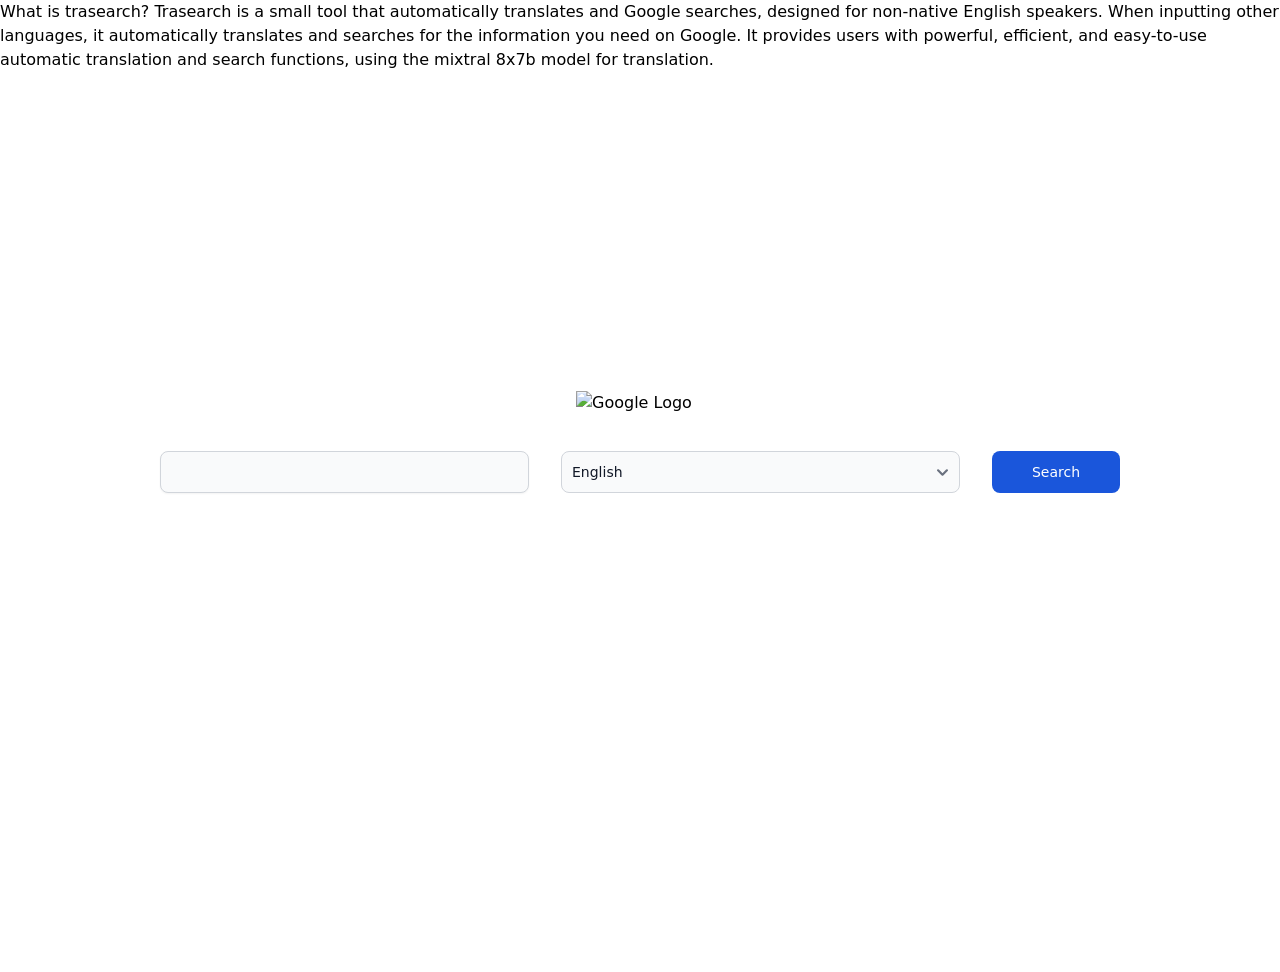
==== commit 0e6d3fde: "增加h1标签" ====
--- a/index.html
+++ b/index.html
@@ -21,7 +21,8 @@
 </script>
 </head>
 
-
+<h1>What is trasearch? Trasearch is a small tool that automatically translates and Google searches, designed for non-native English speakers. When inputting other languages, it automatically translates and searches for the information you need on Google. It provides users with powerful, efficient, and easy-to-use automatic translation and search functions, using the mixtral 8x7b model for translation.
+  <h1>
 
 <body class="bg-white dark:bg-gray-900">
   <div class="flex h-screen flex-col items-center justify-center">
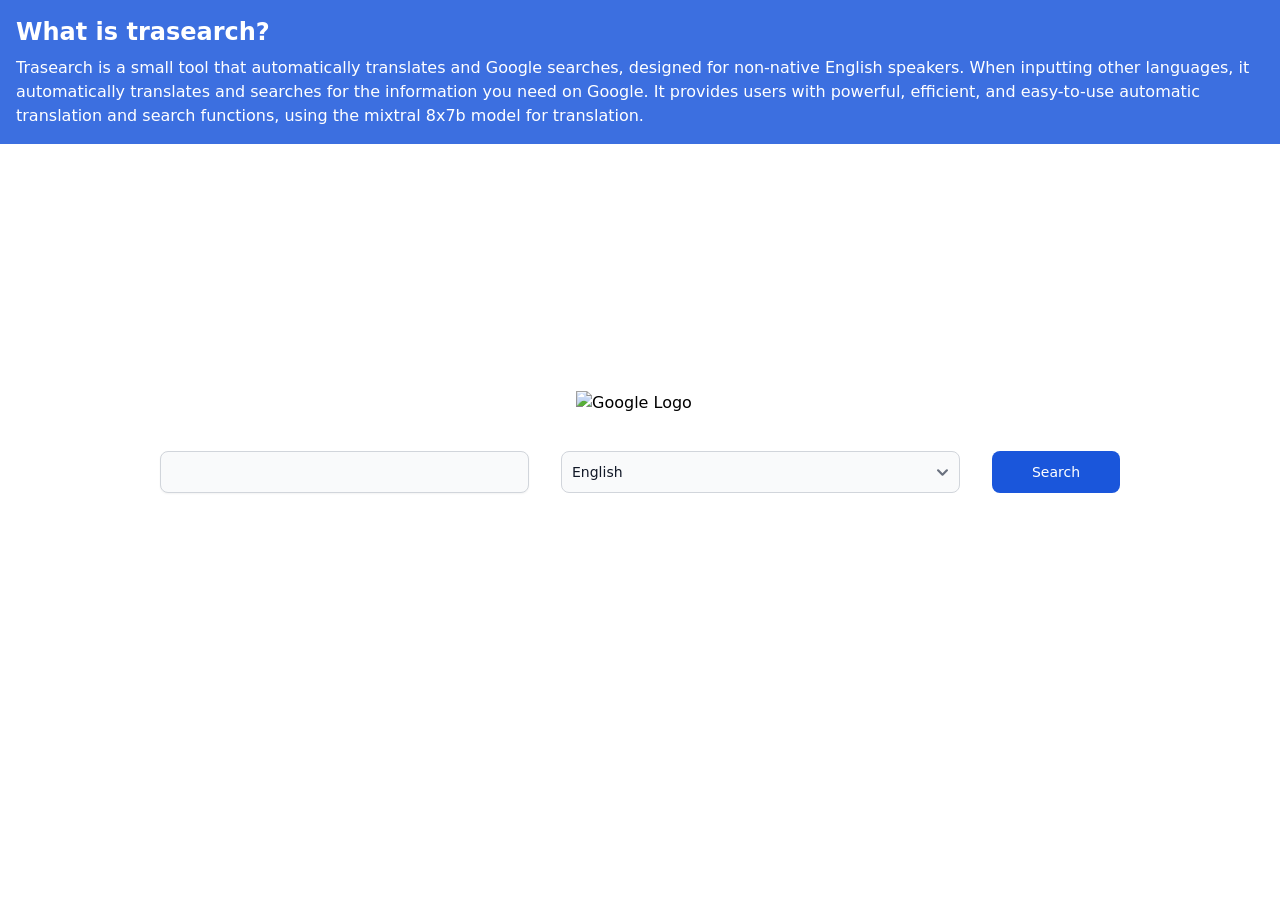
==== commit 20dd2548: "feat: add description" ====
--- a/index.html
+++ b/index.html
@@ -7,7 +7,7 @@
   <meta name="viewport" content="width=device-width, initial-scale=1.0" />
   <title>Automatically translate and search</title>
   <style>
-    *,:before,:after{box-sizing:border-box;border-width:0;border-style:solid;border-color:#e5e7eb}:before,:after{--tw-content: ""}html,:host{line-height:1.5;-webkit-text-size-adjust:100%;-moz-tab-size:4;-o-tab-size:4;tab-size:4;font-family:ui-sans-serif,system-ui,sans-serif,"Apple Color Emoji","Segoe UI Emoji",Segoe UI Symbol,"Noto Color Emoji";font-feature-settings:normal;font-variation-settings:normal;-webkit-tap-highlight-color:transparent}body{margin:0;line-height:inherit}hr{height:0;color:inherit;border-top-width:1px}abbr:where([title]){-webkit-text-decoration:underline dotted;text-decoration:underline dotted}h1,h2,h3,h4,h5,h6{font-size:inherit;font-weight:inherit}a{color:inherit;text-decoration:inherit}b,strong{font-weight:bolder}code,kbd,samp,pre{font-family:ui-monospace,SFMono-Regular,Menlo,Monaco,Consolas,Liberation Mono,Courier New,monospace;font-feature-settings:normal;font-variation-settings:normal;font-size:1em}small{font-size:80%}sub,sup{font-size:75%;line-height:0;position:relative;vertical-align:baseline}sub{bottom:-.25em}sup{top:-.5em}table{text-indent:0;border-color:inherit;border-collapse:collapse}button,input,optgroup,select,textarea{font-family:inherit;font-feature-settings:inherit;font-variation-settings:inherit;font-size:100%;font-weight:inherit;line-height:inherit;color:inherit;margin:0;padding:0}button,select{text-transform:none}button,[type=button],[type=reset],[type=submit]{-webkit-appearance:button;background-color:transparent;background-image:none}:-moz-focusring{outline:auto}:-moz-ui-invalid{box-shadow:none}progress{vertical-align:baseline}::-webkit-inner-spin-button,::-webkit-outer-spin-button{height:auto}[type=search]{-webkit-appearance:textfield;outline-offset:-2px}::-webkit-search-decoration{-webkit-appearance:none}::-webkit-file-upload-button{-webkit-appearance:button;font:inherit}summary{display:list-item}blockquote,dl,dd,h1,h2,h3,h4,h5,h6,hr,figure,p,pre{margin:0}fieldset{margin:0;padding:0}legend{padding:0}ol,ul,menu{list-style:none;margin:0;padding:0}dialog{padding:0}textarea{resize:vertical}input::-moz-placeholder,textarea::-moz-placeholder{opacity:1;color:#9ca3af}input::placeholder,textarea::placeholder{opacity:1;color:#9ca3af}button,[role=button]{cursor:pointer}:disabled{cursor:default}img,svg,video,canvas,audio,iframe,embed,object{display:block;vertical-align:middle}img,video{max-width:100%;height:auto}[hidden]{display:none}[data-popper-arrow],[data-popper-arrow]:before{position:absolute;width:8px;height:8px;background:inherit}[data-popper-arrow]{visibility:hidden}[data-popper-arrow]:before{content:"";visibility:visible;transform:rotate(45deg)}[data-popper-arrow]:after{content:"";visibility:visible;transform:rotate(45deg);position:absolute;width:9px;height:9px;background:inherit}[role=tooltip]>[data-popper-arrow]:before{border-style:solid;border-color:#e5e7eb}.dark [role=tooltip]>[data-popper-arrow]:before{border-style:solid;border-color:#4b5563}[role=tooltip]>[data-popper-arrow]:after{border-style:solid;border-color:#e5e7eb}.dark [role=tooltip]>[data-popper-arrow]:after{border-style:solid;border-color:#4b5563}[data-popover][role=tooltip][data-popper-placement^=top]>[data-popper-arrow]:before{border-bottom-width:1px;border-right-width:1px}[data-popover][role=tooltip][data-popper-placement^=top]>[data-popper-arrow]:after{border-bottom-width:1px;border-right-width:1px}[data-popover][role=tooltip][data-popper-placement^=right]>[data-popper-arrow]:before{border-bottom-width:1px;border-left-width:1px}[data-popover][role=tooltip][data-popper-placement^=right]>[data-popper-arrow]:after{border-bottom-width:1px;border-left-width:1px}[data-popover][role=tooltip][data-popper-placement^=bottom]>[data-popper-arrow]:before{border-top-width:1px;border-left-width:1px}[data-popover][role=tooltip][data-popper-placement^=bottom]>[data-popper-arrow]:after{border-top-width:1px;border-left-width:1px}[data-popover][role=tooltip][data-popper-placement^=left]>[data-popper-arrow]:before{border-top-width:1px;border-right-width:1px}[data-popover][role=tooltip][data-popper-placement^=left]>[data-popper-arrow]:after{border-top-width:1px;border-right-width:1px}[data-popover][role=tooltip][data-popper-placement^=top]>[data-popper-arrow]{bottom:-5px}[data-popover][role=tooltip][data-popper-placement^=bottom]>[data-popper-arrow]{top:-5px}[data-popover][role=tooltip][data-popper-placement^=left]>[data-popper-arrow]{right:-5px}[data-popover][role=tooltip][data-popper-placement^=right]>[data-popper-arrow]{left:-5px}[type=text],[type=email],[type=url],[type=password],[type=number],[type=date],[type=datetime-local],[type=month],[type=search],[type=tel],[type=time],[type=week],[multiple],textarea,select{-webkit-appearance:none;-moz-appearance:none;appearance:none;background-color:#fff;border-color:#6b7280;border-width:1px;border-radius:0;padding:.5rem .75rem;font-size:1rem;line-height:1.5rem;--tw-shadow: 0 0 #0000}[type=text]:focus,[type=email]:focus,[type=url]:focus,[type=password]:focus,[type=number]:focus,[type=date]:focus,[type=datetime-local]:focus,[type=month]:focus,[type=search]:focus,[type=tel]:focus,[type=time]:focus,[type=week]:focus,[multiple]:focus,textarea:focus,select:focus{outline:2px solid transparent;outline-offset:2px;--tw-ring-inset: var(--tw-empty, );--tw-ring-offset-width: 0px;--tw-ring-offset-color: #fff;--tw-ring-color: #1C64F2;--tw-ring-offset-shadow: var(--tw-ring-inset) 0 0 0 var(--tw-ring-offset-width) var(--tw-ring-offset-color);--tw-ring-shadow: var(--tw-ring-inset) 0 0 0 calc(1px + var(--tw-ring-offset-width)) var(--tw-ring-color);box-shadow:var(--tw-ring-offset-shadow),var(--tw-ring-shadow),var(--tw-shadow);border-color:#1c64f2}input::-moz-placeholder,textarea::-moz-placeholder{color:#6b7280;opacity:1}input::placeholder,textarea::placeholder{color:#6b7280;opacity:1}::-webkit-datetime-edit-fields-wrapper{padding:0}::-webkit-date-and-time-value{min-height:1.5em}select:not([size]){background-image:url("data:image/svg+xml,%3csvg aria-hidden='true' xmlns='http://www.w3.org/2000/svg' fill='none' viewBox='0 0 10 6'%3e %3cpath stroke='%236B7280' stroke-linecap='round' stroke-linejoin='round' stroke-width='2' d='m1 1 4 4 4-4'/%3e %3c/svg%3e");background-position:right .75rem center;background-repeat:no-repeat;background-size:.75em .75em;padding-right:2.5rem;-webkit-print-color-adjust:exact;print-color-adjust:exact}:is([dir=rtl]) select:not([size]){background-position:left .75rem center;padding-right:.75rem;padding-left:0}[multiple]{background-image:initial;background-position:initial;background-repeat:unset;background-size:initial;padding-right:.75rem;-webkit-print-color-adjust:unset;print-color-adjust:unset}[type=checkbox],[type=radio]{-webkit-appearance:none;-moz-appearance:none;appearance:none;padding:0;-webkit-print-color-adjust:exact;print-color-adjust:exact;display:inline-block;vertical-align:middle;background-origin:border-box;-webkit-user-select:none;-moz-user-select:none;user-select:none;flex-shrink:0;height:1rem;width:1rem;color:#1c64f2;background-color:#fff;border-color:#6b7280;border-width:1px;--tw-shadow: 0 0 #0000}[type=checkbox]{border-radius:0}[type=radio]{border-radius:100%}[type=checkbox]:focus,[type=radio]:focus{outline:2px solid transparent;outline-offset:2px;--tw-ring-inset: var(--tw-empty, );--tw-ring-offset-width: 2px;--tw-ring-offset-color: #fff;--tw-ring-color: #1C64F2;--tw-ring-offset-shadow: var(--tw-ring-inset) 0 0 0 var(--tw-ring-offset-width) var(--tw-ring-offset-color);--tw-ring-shadow: var(--tw-ring-inset) 0 0 0 calc(2px + var(--tw-ring-offset-width)) var(--tw-ring-color);box-shadow:var(--tw-ring-offset-shadow),var(--tw-ring-shadow),var(--tw-shadow)}[type=checkbox]:checked,[type=radio]:checked,.dark [type=checkbox]:checked,.dark [type=radio]:checked{border-color:transparent;background-color:currentColor;background-size:.55em .55em;background-position:center;background-repeat:no-repeat}[type=checkbox]:checked{background-image:url("data:image/svg+xml,%3csvg aria-hidden='true' xmlns='http://www.w3.org/2000/svg' fill='none' viewBox='0 0 16 12'%3e %3cpath stroke='white' stroke-linecap='round' stroke-linejoin='round' stroke-width='3' d='M1 5.917 5.724 10.5 15 1.5'/%3e %3c/svg%3e");background-repeat:no-repeat;background-size:.55em .55em;-webkit-print-color-adjust:exact;print-color-adjust:exact}[type=radio]:checked{background-image:url("data:image/svg+xml,%3csvg viewBox='0 0 16 16' fill='white' xmlns='http://www.w3.org/2000/svg'%3e%3ccircle cx='8' cy='8' r='3'/%3e%3c/svg%3e");background-size:1em 1em}.dark [type=radio]:checked{background-image:url("data:image/svg+xml,%3csvg viewBox='0 0 16 16' fill='white' xmlns='http://www.w3.org/2000/svg'%3e%3ccircle cx='8' cy='8' r='3'/%3e%3c/svg%3e");background-size:1em 1em}[type=checkbox]:indeterminate{background-image:url("data:image/svg+xml,%3csvg aria-hidden='true' xmlns='http://www.w3.org/2000/svg' fill='none' viewBox='0 0 16 12'%3e %3cpath stroke='white' stroke-linecap='round' stroke-linejoin='round' stroke-width='3' d='M0.5 6h14'/%3e %3c/svg%3e");background-color:currentColor;border-color:transparent;background-position:center;background-repeat:no-repeat;background-size:.55em .55em;-webkit-print-color-adjust:exact;print-color-adjust:exact}[type=checkbox]:indeterminate:hover,[type=checkbox]:indeterminate:focus{border-color:transparent;background-color:currentColor}[type=file]{background:unset;border-color:inherit;border-width:0;border-radius:0;padding:0;font-size:unset;line-height:inherit}[type=file]:focus{outline:1px auto inherit}input[type=file]::file-selector-button{color:#fff;background:#1f2937;border:0;font-weight:500;font-size:.875rem;cursor:pointer;padding:.625rem 1rem .625rem 2rem;margin-inline-start:-1rem;margin-inline-end:1rem}input[type=file]::file-selector-button:hover{background:#374151}:is([dir=rtl]) input[type=file]::file-selector-button{padding-right:2rem;padding-left:1rem}.dark input[type=file]::file-selector-button{color:#fff;background:#4b5563}.dark input[type=file]::file-selector-button:hover{background:#6b7280}input[type=range]::-webkit-slider-thumb{height:1.25rem;width:1.25rem;background:#1c64f2;border-radius:9999px;border:0;appearance:none;-moz-appearance:none;-webkit-appearance:none;cursor:pointer}input[type=range]:disabled::-webkit-slider-thumb{background:#9ca3af}.dark input[type=range]:disabled::-webkit-slider-thumb{background:#6b7280}input[type=range]:focus::-webkit-slider-thumb{outline:2px solid transparent;outline-offset:2px;--tw-ring-offset-shadow: var(--tw-ring-inset) 0 0 0 var(--tw-ring-offset-width) var(--tw-ring-offset-color);--tw-ring-shadow: var(--tw-ring-inset) 0 0 0 calc(4px + var(--tw-ring-offset-width)) var(--tw-ring-color);box-shadow:var(--tw-ring-offset-shadow),var(--tw-ring-shadow),var(--tw-shadow, 0 0 #0000);--tw-ring-opacity: 1px;--tw-ring-color: rgb(164 202 254 / var(--tw-ring-opacity))}input[type=range]::-moz-range-thumb{height:1.25rem;width:1.25rem;background:#1c64f2;border-radius:9999px;border:0;appearance:none;-moz-appearance:none;-webkit-appearance:none;cursor:pointer}input[type=range]:disabled::-moz-range-thumb{background:#9ca3af}.dark input[type=range]:disabled::-moz-range-thumb{background:#6b7280}input[type=range]::-moz-range-progress{background:#3f83f8}input[type=range]::-ms-fill-lower{background:#3f83f8}*,:before,:after{--tw-border-spacing-x: 0;--tw-border-spacing-y: 0;--tw-translate-x: 0;--tw-translate-y: 0;--tw-rotate: 0;--tw-skew-x: 0;--tw-skew-y: 0;--tw-scale-x: 1;--tw-scale-y: 1;--tw-pan-x: ;--tw-pan-y: ;--tw-pinch-zoom: ;--tw-scroll-snap-strictness: proximity;--tw-gradient-from-position: ;--tw-gradient-via-position: ;--tw-gradient-to-position: ;--tw-ordinal: ;--tw-slashed-zero: ;--tw-numeric-figure: ;--tw-numeric-spacing: ;--tw-numeric-fraction: ;--tw-ring-inset: ;--tw-ring-offset-width: 0px;--tw-ring-offset-color: #fff;--tw-ring-color: rgb(63 131 248 / .5);--tw-ring-offset-shadow: 0 0 #0000;--tw-ring-shadow: 0 0 #0000;--tw-shadow: 0 0 #0000;--tw-shadow-colored: 0 0 #0000;--tw-blur: ;--tw-brightness: ;--tw-contrast: ;--tw-grayscale: ;--tw-hue-rotate: ;--tw-invert: ;--tw-saturate: ;--tw-sepia: ;--tw-drop-shadow: ;--tw-backdrop-blur: ;--tw-backdrop-brightness: ;--tw-backdrop-contrast: ;--tw-backdrop-grayscale: ;--tw-backdrop-hue-rotate: ;--tw-backdrop-invert: ;--tw-backdrop-opacity: ;--tw-backdrop-saturate: ;--tw-backdrop-sepia: }::backdrop{--tw-border-spacing-x: 0;--tw-border-spacing-y: 0;--tw-translate-x: 0;--tw-translate-y: 0;--tw-rotate: 0;--tw-skew-x: 0;--tw-skew-y: 0;--tw-scale-x: 1;--tw-scale-y: 1;--tw-pan-x: ;--tw-pan-y: ;--tw-pinch-zoom: ;--tw-scroll-snap-strictness: proximity;--tw-gradient-from-position: ;--tw-gradient-via-position: ;--tw-gradient-to-position: ;--tw-ordinal: ;--tw-slashed-zero: ;--tw-numeric-figure: ;--tw-numeric-spacing: ;--tw-numeric-fraction: ;--tw-ring-inset: ;--tw-ring-offset-width: 0px;--tw-ring-offset-color: #fff;--tw-ring-color: rgb(63 131 248 / .5);--tw-ring-offset-shadow: 0 0 #0000;--tw-ring-shadow: 0 0 #0000;--tw-shadow: 0 0 #0000;--tw-shadow-colored: 0 0 #0000;--tw-blur: ;--tw-brightness: ;--tw-contrast: ;--tw-grayscale: ;--tw-hue-rotate: ;--tw-invert: ;--tw-saturate: ;--tw-sepia: ;--tw-drop-shadow: ;--tw-backdrop-blur: ;--tw-backdrop-brightness: ;--tw-backdrop-contrast: ;--tw-backdrop-grayscale: ;--tw-backdrop-hue-rotate: ;--tw-backdrop-invert: ;--tw-backdrop-opacity: ;--tw-backdrop-saturate: ;--tw-backdrop-sepia: }.container{width:100%}@media (min-width: 640px){.container{max-width:640px}}@media (min-width: 768px){.container{max-width:768px}}@media (min-width: 1024px){.container{max-width:1024px}}@media (min-width: 1280px){.container{max-width:1280px}}@media (min-width: 1536px){.container{max-width:1536px}}.visible{visibility:visible}.static{position:static}.absolute{position:absolute}.left-0{left:0}.top-0{top:0}.z-40{z-index:40}.z-50{z-index:50}.mb-1{margin-bottom:.25rem}.mb-2{margin-bottom:.5rem}.mb-4{margin-bottom:1rem}.mb-8{margin-bottom:2rem}.mb-9{margin-bottom:2.25rem}.me-2{margin-inline-end:.5rem}.mt-2{margin-top:.5rem}.box-border{box-sizing:border-box}.block{display:block}.inline-block{display:inline-block}.inline{display:inline}.flex{display:flex}.grid{display:grid}.hidden{display:none}.h-16{height:4rem}.h-4{height:1rem}.h-6{height:1.5rem}.h-64{height:16rem}.h-8{height:2rem}.h-9{height:2.25rem}.h-\[498px\]{height:498px}.h-screen{height:100vh}.w-1\/2{width:50%}.w-32{width:8rem}.w-4{width:1rem}.w-64{width:16rem}.w-8{width:2rem}.w-\[960px\]{width:960px}.w-full{width:100%}.min-w-32{min-width:8rem}.max-w-full{max-width:100%}.flex-1{flex:1 1 0%}.flex-shrink-0{flex-shrink:0}.-translate-y-20{--tw-translate-y: -5rem;transform:translate(var(--tw-translate-x),var(--tw-translate-y)) rotate(var(--tw-rotate)) skew(var(--tw-skew-x)) skewY(var(--tw-skew-y)) scaleX(var(--tw-scale-x)) scaleY(var(--tw-scale-y))}.cursor-default{cursor:default}.cursor-not-allowed{cursor:not-allowed}.cursor-pointer{cursor:pointer}.resize{resize:both}.grid-cols-4{grid-template-columns:repeat(4,minmax(0,1fr))}.grid-cols-7{grid-template-columns:repeat(7,minmax(0,1fr))}.flex-col{flex-direction:column}.items-center{align-items:center}.justify-center{justify-content:center}.justify-between{justify-content:space-between}.gap-8{gap:2rem}.space-x-2>:not([hidden])~:not([hidden]){--tw-space-x-reverse: 0;margin-right:calc(.5rem * var(--tw-space-x-reverse));margin-left:calc(.5rem * calc(1 - var(--tw-space-x-reverse)))}.rounded-lg{border-radius:.5rem}.rounded-e-lg{border-start-end-radius:.5rem;border-end-end-radius:.5rem}.rounded-l-lg{border-top-left-radius:.5rem;border-bottom-left-radius:.5rem}.rounded-r-lg{border-top-right-radius:.5rem;border-bottom-right-radius:.5rem}.rounded-s-lg{border-start-start-radius:.5rem;border-end-start-radius:.5rem}.border{border-width:1px}.border-0{border-width:0px}.border-2{border-width:2px}.border-dashed{border-style:dashed}.border-blue-700{--tw-border-opacity: 1;border-color:rgb(26 86 219 / var(--tw-border-opacity))}.border-gray-300{--tw-border-opacity: 1;border-color:rgb(209 213 219 / var(--tw-border-opacity))}.border-red-600{--tw-border-opacity: 1;border-color:rgb(224 36 36 / var(--tw-border-opacity))}.bg-blue-700{--tw-bg-opacity: 1;background-color:rgb(26 86 219 / var(--tw-bg-opacity))}.bg-gray-100{--tw-bg-opacity: 1;background-color:rgb(243 244 246 / var(--tw-bg-opacity))}.bg-gray-200{--tw-bg-opacity: 1;background-color:rgb(229 231 235 / var(--tw-bg-opacity))}.bg-gray-50{--tw-bg-opacity: 1;background-color:rgb(249 250 251 / var(--tw-bg-opacity))}.bg-white{--tw-bg-opacity: 1;background-color:rgb(255 255 255 / var(--tw-bg-opacity))}.bg-gradient-to-r{background-image:linear-gradient(to right,var(--tw-gradient-stops))}.from-purple-500{--tw-gradient-from: #9061F9 var(--tw-gradient-from-position);--tw-gradient-to: rgb(144 97 249 / 0) var(--tw-gradient-to-position);--tw-gradient-stops: var(--tw-gradient-from), var(--tw-gradient-to)}.to-pink-500{--tw-gradient-to: #E74694 var(--tw-gradient-to-position)}.bg-clip-text{-webkit-background-clip:text;background-clip:text}.p-1{padding:.25rem}.p-2{padding:.5rem}.p-2\.5{padding:.625rem}.p-4{padding:1rem}.p-8{padding:2rem}.px-2{padding-left:.5rem;padding-right:.5rem}.px-5{padding-left:1.25rem;padding-right:1.25rem}.py-2{padding-top:.5rem;padding-bottom:.5rem}.py-2\.5{padding-top:.625rem;padding-bottom:.625rem}.py-3{padding-top:.75rem;padding-bottom:.75rem}.pb-6{padding-bottom:1.5rem}.pt-2{padding-top:.5rem}.pt-5{padding-top:1.25rem}.text-center{text-align:center}.text-4xl{font-size:2.25rem;line-height:2.5rem}.text-lg{font-size:1.125rem;line-height:1.75rem}.text-sm{font-size:.875rem;line-height:1.25rem}.text-xs{font-size:.75rem;line-height:1rem}.font-bold{font-weight:700}.font-medium{font-weight:500}.font-semibold{font-weight:600}.leading-6{line-height:1.5rem}.leading-9{line-height:2.25rem}.text-gray-500{--tw-text-opacity: 1;color:rgb(107 114 128 / var(--tw-text-opacity))}.text-gray-800{--tw-text-opacity: 1;color:rgb(31 41 55 / var(--tw-text-opacity))}.text-gray-900{--tw-text-opacity: 1;color:rgb(17 24 39 / var(--tw-text-opacity))}.text-red-600{--tw-text-opacity: 1;color:rgb(224 36 36 / var(--tw-text-opacity))}.text-transparent{color:transparent}.text-white{--tw-text-opacity: 1;color:rgb(255 255 255 / var(--tw-text-opacity))}.shadow-lg{--tw-shadow: 0 10px 15px -3px rgb(0 0 0 / .1), 0 4px 6px -4px rgb(0 0 0 / .1);--tw-shadow-colored: 0 10px 15px -3px var(--tw-shadow-color), 0 4px 6px -4px var(--tw-shadow-color);box-shadow:var(--tw-ring-offset-shadow, 0 0 #0000),var(--tw-ring-shadow, 0 0 #0000),var(--tw-shadow)}.shadow-sm{--tw-shadow: 0 1px 2px 0 rgb(0 0 0 / .05);--tw-shadow-colored: 0 1px 2px 0 var(--tw-shadow-color);box-shadow:var(--tw-ring-offset-shadow, 0 0 #0000),var(--tw-ring-shadow, 0 0 #0000),var(--tw-shadow)}.blur{--tw-blur: blur(8px);filter:var(--tw-blur) var(--tw-brightness) var(--tw-contrast) var(--tw-grayscale) var(--tw-hue-rotate) var(--tw-invert) var(--tw-saturate) var(--tw-sepia) var(--tw-drop-shadow)}.filter{filter:var(--tw-blur) var(--tw-brightness) var(--tw-contrast) var(--tw-grayscale) var(--tw-hue-rotate) var(--tw-invert) var(--tw-saturate) var(--tw-sepia) var(--tw-drop-shadow)}.hover\:bg-blue-800:hover{--tw-bg-opacity: 1;background-color:rgb(30 66 159 / var(--tw-bg-opacity))}.hover\:bg-gray-100:hover{--tw-bg-opacity: 1;background-color:rgb(243 244 246 / var(--tw-bg-opacity))}.hover\:bg-gradient-to-l:hover{background-image:linear-gradient(to left,var(--tw-gradient-stops))}.hover\:text-gray-900:hover{--tw-text-opacity: 1;color:rgb(17 24 39 / var(--tw-text-opacity))}.focus\:border-blue-500:focus{--tw-border-opacity: 1;border-color:rgb(63 131 248 / var(--tw-border-opacity))}.focus\:outline-none:focus{outline:2px solid transparent;outline-offset:2px}.focus\:ring-2:focus{--tw-ring-offset-shadow: var(--tw-ring-inset) 0 0 0 var(--tw-ring-offset-width) var(--tw-ring-offset-color);--tw-ring-shadow: var(--tw-ring-inset) 0 0 0 calc(2px + var(--tw-ring-offset-width)) var(--tw-ring-color);box-shadow:var(--tw-ring-offset-shadow),var(--tw-ring-shadow),var(--tw-shadow, 0 0 #0000)}.focus\:ring-4:focus{--tw-ring-offset-shadow: var(--tw-ring-inset) 0 0 0 var(--tw-ring-offset-width) var(--tw-ring-offset-color);--tw-ring-shadow: var(--tw-ring-inset) 0 0 0 calc(4px + var(--tw-ring-offset-width)) var(--tw-ring-color);box-shadow:var(--tw-ring-offset-shadow),var(--tw-ring-shadow),var(--tw-shadow, 0 0 #0000)}.focus\:ring-blue-300:focus{--tw-ring-opacity: 1;--tw-ring-color: rgb(164 202 254 / var(--tw-ring-opacity))}.focus\:ring-blue-500:focus{--tw-ring-opacity: 1;--tw-ring-color: rgb(63 131 248 / var(--tw-ring-opacity))}.focus\:ring-gray-200:focus{--tw-ring-opacity: 1;--tw-ring-color: rgb(229 231 235 / var(--tw-ring-opacity))}.focus\:ring-purple-200:focus{--tw-ring-opacity: 1;--tw-ring-color: rgb(220 215 254 / var(--tw-ring-opacity))}:is(.dark .dark\:border-gray-600){--tw-border-opacity: 1;border-color:rgb(75 85 99 / var(--tw-border-opacity))}:is(.dark .dark\:bg-blue-600){--tw-bg-opacity: 1;background-color:rgb(28 100 242 / var(--tw-bg-opacity))}:is(.dark .dark\:bg-gray-600){--tw-bg-opacity: 1;background-color:rgb(75 85 99 / var(--tw-bg-opacity))}:is(.dark .dark\:bg-gray-700){--tw-bg-opacity: 1;background-color:rgb(55 65 81 / var(--tw-bg-opacity))}:is(.dark .dark\:bg-gray-900){--tw-bg-opacity: 1;background-color:rgb(17 24 39 / var(--tw-bg-opacity))}:is(.dark .dark\:text-gray-400){--tw-text-opacity: 1;color:rgb(156 163 175 / var(--tw-text-opacity))}:is(.dark .dark\:text-red-500){--tw-text-opacity: 1;color:rgb(240 82 82 / var(--tw-text-opacity))}:is(.dark .dark\:text-white){--tw-text-opacity: 1;color:rgb(255 255 255 / var(--tw-text-opacity))}:is(.dark .dark\:placeholder-gray-400)::-moz-placeholder{--tw-placeholder-opacity: 1;color:rgb(156 163 175 / var(--tw-placeholder-opacity))}:is(.dark .dark\:placeholder-gray-400)::placeholder{--tw-placeholder-opacity: 1;color:rgb(156 163 175 / var(--tw-placeholder-opacity))}:is(.dark .dark\:shadow-sm-light){--tw-shadow: 0 2px 5px 0px rgba(255, 255, 255, .08);--tw-shadow-colored: 0 2px 5px 0px var(--tw-shadow-color);box-shadow:var(--tw-ring-offset-shadow, 0 0 #0000),var(--tw-ring-shadow, 0 0 #0000),var(--tw-shadow)}:is(.dark .dark\:hover\:border-gray-500:hover){--tw-border-opacity: 1;border-color:rgb(107 114 128 / var(--tw-border-opacity))}:is(.dark .dark\:hover\:bg-blue-700:hover){--tw-bg-opacity: 1;background-color:rgb(26 86 219 / var(--tw-bg-opacity))}:is(.dark .dark\:hover\:bg-gray-600:hover){--tw-bg-opacity: 1;background-color:rgb(75 85 99 / var(--tw-bg-opacity))}:is(.dark .dark\:hover\:text-white:hover){--tw-text-opacity: 1;color:rgb(255 255 255 / var(--tw-text-opacity))}:is(.dark .dark\:focus\:border-blue-500:focus){--tw-border-opacity: 1;border-color:rgb(63 131 248 / var(--tw-border-opacity))}:is(.dark .dark\:focus\:ring-blue-500:focus){--tw-ring-opacity: 1;--tw-ring-color: rgb(63 131 248 / var(--tw-ring-opacity))}:is(.dark .dark\:focus\:ring-blue-800:focus){--tw-ring-opacity: 1;--tw-ring-color: rgb(30 66 159 / var(--tw-ring-opacity))}:is(.dark .dark\:focus\:ring-purple-800:focus){--tw-ring-opacity: 1;--tw-ring-color: rgb(85 33 181 / var(--tw-ring-opacity))}.rtl\:rotate-180:where([dir=rtl],[dir=rtl] *){--tw-rotate: 180deg;transform:translate(var(--tw-translate-x),var(--tw-translate-y)) rotate(var(--tw-rotate)) skew(var(--tw-skew-x)) skewY(var(--tw-skew-y)) scaleX(var(--tw-scale-x)) scaleY(var(--tw-scale-y))}.rtl\:space-x-reverse:where([dir=rtl],[dir=rtl] *)>:not([hidden])~:not([hidden]){--tw-space-x-reverse: 1}
+    *,:before,:after{box-sizing:border-box;border-width:0;border-style:solid;border-color:#e5e7eb}:before,:after{--tw-content: ""}html,:host{line-height:1.5;-webkit-text-size-adjust:100%;-moz-tab-size:4;-o-tab-size:4;tab-size:4;font-family:ui-sans-serif,system-ui,sans-serif,"Apple Color Emoji","Segoe UI Emoji",Segoe UI Symbol,"Noto Color Emoji";font-feature-settings:normal;font-variation-settings:normal;-webkit-tap-highlight-color:transparent}body{margin:0;line-height:inherit}hr{height:0;color:inherit;border-top-width:1px}abbr:where([title]){-webkit-text-decoration:underline dotted;text-decoration:underline dotted}h1,h2,h3,h4,h5,h6{font-size:inherit;font-weight:inherit}a{color:inherit;text-decoration:inherit}b,strong{font-weight:bolder}code,kbd,samp,pre{font-family:ui-monospace,SFMono-Regular,Menlo,Monaco,Consolas,Liberation Mono,Courier New,monospace;font-feature-settings:normal;font-variation-settings:normal;font-size:1em}small{font-size:80%}sub,sup{font-size:75%;line-height:0;position:relative;vertical-align:baseline}sub{bottom:-.25em}sup{top:-.5em}table{text-indent:0;border-color:inherit;border-collapse:collapse}button,input,optgroup,select,textarea{font-family:inherit;font-feature-settings:inherit;font-variation-settings:inherit;font-size:100%;font-weight:inherit;line-height:inherit;color:inherit;margin:0;padding:0}button,select{text-transform:none}button,[type=button],[type=reset],[type=submit]{-webkit-appearance:button;background-color:transparent;background-image:none}:-moz-focusring{outline:auto}:-moz-ui-invalid{box-shadow:none}progress{vertical-align:baseline}::-webkit-inner-spin-button,::-webkit-outer-spin-button{height:auto}[type=search]{-webkit-appearance:textfield;outline-offset:-2px}::-webkit-search-decoration{-webkit-appearance:none}::-webkit-file-upload-button{-webkit-appearance:button;font:inherit}summary{display:list-item}blockquote,dl,dd,h1,h2,h3,h4,h5,h6,hr,figure,p,pre{margin:0}fieldset{margin:0;padding:0}legend{padding:0}ol,ul,menu{list-style:none;margin:0;padding:0}dialog{padding:0}textarea{resize:vertical}input::-moz-placeholder,textarea::-moz-placeholder{opacity:1;color:#9ca3af}input::placeholder,textarea::placeholder{opacity:1;color:#9ca3af}button,[role=button]{cursor:pointer}:disabled{cursor:default}img,svg,video,canvas,audio,iframe,embed,object{display:block;vertical-align:middle}img,video{max-width:100%;height:auto}[hidden]{display:none}[data-popper-arrow],[data-popper-arrow]:before{position:absolute;width:8px;height:8px;background:inherit}[data-popper-arrow]{visibility:hidden}[data-popper-arrow]:before{content:"";visibility:visible;transform:rotate(45deg)}[data-popper-arrow]:after{content:"";visibility:visible;transform:rotate(45deg);position:absolute;width:9px;height:9px;background:inherit}[role=tooltip]>[data-popper-arrow]:before{border-style:solid;border-color:#e5e7eb}.dark [role=tooltip]>[data-popper-arrow]:before{border-style:solid;border-color:#4b5563}[role=tooltip]>[data-popper-arrow]:after{border-style:solid;border-color:#e5e7eb}.dark [role=tooltip]>[data-popper-arrow]:after{border-style:solid;border-color:#4b5563}[data-popover][role=tooltip][data-popper-placement^=top]>[data-popper-arrow]:before{border-bottom-width:1px;border-right-width:1px}[data-popover][role=tooltip][data-popper-placement^=top]>[data-popper-arrow]:after{border-bottom-width:1px;border-right-width:1px}[data-popover][role=tooltip][data-popper-placement^=right]>[data-popper-arrow]:before{border-bottom-width:1px;border-left-width:1px}[data-popover][role=tooltip][data-popper-placement^=right]>[data-popper-arrow]:after{border-bottom-width:1px;border-left-width:1px}[data-popover][role=tooltip][data-popper-placement^=bottom]>[data-popper-arrow]:before{border-top-width:1px;border-left-width:1px}[data-popover][role=tooltip][data-popper-placement^=bottom]>[data-popper-arrow]:after{border-top-width:1px;border-left-width:1px}[data-popover][role=tooltip][data-popper-placement^=left]>[data-popper-arrow]:before{border-top-width:1px;border-right-width:1px}[data-popover][role=tooltip][data-popper-placement^=left]>[data-popper-arrow]:after{border-top-width:1px;border-right-width:1px}[data-popover][role=tooltip][data-popper-placement^=top]>[data-popper-arrow]{bottom:-5px}[data-popover][role=tooltip][data-popper-placement^=bottom]>[data-popper-arrow]{top:-5px}[data-popover][role=tooltip][data-popper-placement^=left]>[data-popper-arrow]{right:-5px}[data-popover][role=tooltip][data-popper-placement^=right]>[data-popper-arrow]{left:-5px}[type=text],[type=email],[type=url],[type=password],[type=number],[type=date],[type=datetime-local],[type=month],[type=search],[type=tel],[type=time],[type=week],[multiple],textarea,select{-webkit-appearance:none;-moz-appearance:none;appearance:none;background-color:#fff;border-color:#6b7280;border-width:1px;border-radius:0;padding:.5rem .75rem;font-size:1rem;line-height:1.5rem;--tw-shadow: 0 0 #0000}[type=text]:focus,[type=email]:focus,[type=url]:focus,[type=password]:focus,[type=number]:focus,[type=date]:focus,[type=datetime-local]:focus,[type=month]:focus,[type=search]:focus,[type=tel]:focus,[type=time]:focus,[type=week]:focus,[multiple]:focus,textarea:focus,select:focus{outline:2px solid transparent;outline-offset:2px;--tw-ring-inset: var(--tw-empty, );--tw-ring-offset-width: 0px;--tw-ring-offset-color: #fff;--tw-ring-color: #1C64F2;--tw-ring-offset-shadow: var(--tw-ring-inset) 0 0 0 var(--tw-ring-offset-width) var(--tw-ring-offset-color);--tw-ring-shadow: var(--tw-ring-inset) 0 0 0 calc(1px + var(--tw-ring-offset-width)) var(--tw-ring-color);box-shadow:var(--tw-ring-offset-shadow),var(--tw-ring-shadow),var(--tw-shadow);border-color:#1c64f2}input::-moz-placeholder,textarea::-moz-placeholder{color:#6b7280;opacity:1}input::placeholder,textarea::placeholder{color:#6b7280;opacity:1}::-webkit-datetime-edit-fields-wrapper{padding:0}::-webkit-date-and-time-value{min-height:1.5em}select:not([size]){background-image:url("data:image/svg+xml,%3csvg aria-hidden='true' xmlns='http://www.w3.org/2000/svg' fill='none' viewBox='0 0 10 6'%3e %3cpath stroke='%236B7280' stroke-linecap='round' stroke-linejoin='round' stroke-width='2' d='m1 1 4 4 4-4'/%3e %3c/svg%3e");background-position:right .75rem center;background-repeat:no-repeat;background-size:.75em .75em;padding-right:2.5rem;-webkit-print-color-adjust:exact;print-color-adjust:exact}:is([dir=rtl]) select:not([size]){background-position:left .75rem center;padding-right:.75rem;padding-left:0}[multiple]{background-image:initial;background-position:initial;background-repeat:unset;background-size:initial;padding-right:.75rem;-webkit-print-color-adjust:unset;print-color-adjust:unset}[type=checkbox],[type=radio]{-webkit-appearance:none;-moz-appearance:none;appearance:none;padding:0;-webkit-print-color-adjust:exact;print-color-adjust:exact;display:inline-block;vertical-align:middle;background-origin:border-box;-webkit-user-select:none;-moz-user-select:none;user-select:none;flex-shrink:0;height:1rem;width:1rem;color:#1c64f2;background-color:#fff;border-color:#6b7280;border-width:1px;--tw-shadow: 0 0 #0000}[type=checkbox]{border-radius:0}[type=radio]{border-radius:100%}[type=checkbox]:focus,[type=radio]:focus{outline:2px solid transparent;outline-offset:2px;--tw-ring-inset: var(--tw-empty, );--tw-ring-offset-width: 2px;--tw-ring-offset-color: #fff;--tw-ring-color: #1C64F2;--tw-ring-offset-shadow: var(--tw-ring-inset) 0 0 0 var(--tw-ring-offset-width) var(--tw-ring-offset-color);--tw-ring-shadow: var(--tw-ring-inset) 0 0 0 calc(2px + var(--tw-ring-offset-width)) var(--tw-ring-color);box-shadow:var(--tw-ring-offset-shadow),var(--tw-ring-shadow),var(--tw-shadow)}[type=checkbox]:checked,[type=radio]:checked,.dark [type=checkbox]:checked,.dark [type=radio]:checked{border-color:transparent;background-color:currentColor;background-size:.55em .55em;background-position:center;background-repeat:no-repeat}[type=checkbox]:checked{background-image:url("data:image/svg+xml,%3csvg aria-hidden='true' xmlns='http://www.w3.org/2000/svg' fill='none' viewBox='0 0 16 12'%3e %3cpath stroke='white' stroke-linecap='round' stroke-linejoin='round' stroke-width='3' d='M1 5.917 5.724 10.5 15 1.5'/%3e %3c/svg%3e");background-repeat:no-repeat;background-size:.55em .55em;-webkit-print-color-adjust:exact;print-color-adjust:exact}[type=radio]:checked{background-image:url("data:image/svg+xml,%3csvg viewBox='0 0 16 16' fill='white' xmlns='http://www.w3.org/2000/svg'%3e%3ccircle cx='8' cy='8' r='3'/%3e%3c/svg%3e");background-size:1em 1em}.dark [type=radio]:checked{background-image:url("data:image/svg+xml,%3csvg viewBox='0 0 16 16' fill='white' xmlns='http://www.w3.org/2000/svg'%3e%3ccircle cx='8' cy='8' r='3'/%3e%3c/svg%3e");background-size:1em 1em}[type=checkbox]:indeterminate{background-image:url("data:image/svg+xml,%3csvg aria-hidden='true' xmlns='http://www.w3.org/2000/svg' fill='none' viewBox='0 0 16 12'%3e %3cpath stroke='white' stroke-linecap='round' stroke-linejoin='round' stroke-width='3' d='M0.5 6h14'/%3e %3c/svg%3e");background-color:currentColor;border-color:transparent;background-position:center;background-repeat:no-repeat;background-size:.55em .55em;-webkit-print-color-adjust:exact;print-color-adjust:exact}[type=checkbox]:indeterminate:hover,[type=checkbox]:indeterminate:focus{border-color:transparent;background-color:currentColor}[type=file]{background:unset;border-color:inherit;border-width:0;border-radius:0;padding:0;font-size:unset;line-height:inherit}[type=file]:focus{outline:1px auto inherit}input[type=file]::file-selector-button{color:#fff;background:#1f2937;border:0;font-weight:500;font-size:.875rem;cursor:pointer;padding:.625rem 1rem .625rem 2rem;margin-inline-start:-1rem;margin-inline-end:1rem}input[type=file]::file-selector-button:hover{background:#374151}:is([dir=rtl]) input[type=file]::file-selector-button{padding-right:2rem;padding-left:1rem}.dark input[type=file]::file-selector-button{color:#fff;background:#4b5563}.dark input[type=file]::file-selector-button:hover{background:#6b7280}input[type=range]::-webkit-slider-thumb{height:1.25rem;width:1.25rem;background:#1c64f2;border-radius:9999px;border:0;appearance:none;-moz-appearance:none;-webkit-appearance:none;cursor:pointer}input[type=range]:disabled::-webkit-slider-thumb{background:#9ca3af}.dark input[type=range]:disabled::-webkit-slider-thumb{background:#6b7280}input[type=range]:focus::-webkit-slider-thumb{outline:2px solid transparent;outline-offset:2px;--tw-ring-offset-shadow: var(--tw-ring-inset) 0 0 0 var(--tw-ring-offset-width) var(--tw-ring-offset-color);--tw-ring-shadow: var(--tw-ring-inset) 0 0 0 calc(4px + var(--tw-ring-offset-width)) var(--tw-ring-color);box-shadow:var(--tw-ring-offset-shadow),var(--tw-ring-shadow),var(--tw-shadow, 0 0 #0000);--tw-ring-opacity: 1px;--tw-ring-color: rgb(164 202 254 / var(--tw-ring-opacity))}input[type=range]::-moz-range-thumb{height:1.25rem;width:1.25rem;background:#1c64f2;border-radius:9999px;border:0;appearance:none;-moz-appearance:none;-webkit-appearance:none;cursor:pointer}input[type=range]:disabled::-moz-range-thumb{background:#9ca3af}.dark input[type=range]:disabled::-moz-range-thumb{background:#6b7280}input[type=range]::-moz-range-progress{background:#3f83f8}input[type=range]::-ms-fill-lower{background:#3f83f8}*,:before,:after{--tw-border-spacing-x: 0;--tw-border-spacing-y: 0;--tw-translate-x: 0;--tw-translate-y: 0;--tw-rotate: 0;--tw-skew-x: 0;--tw-skew-y: 0;--tw-scale-x: 1;--tw-scale-y: 1;--tw-pan-x: ;--tw-pan-y: ;--tw-pinch-zoom: ;--tw-scroll-snap-strictness: proximity;--tw-gradient-from-position: ;--tw-gradient-via-position: ;--tw-gradient-to-position: ;--tw-ordinal: ;--tw-slashed-zero: ;--tw-numeric-figure: ;--tw-numeric-spacing: ;--tw-numeric-fraction: ;--tw-ring-inset: ;--tw-ring-offset-width: 0px;--tw-ring-offset-color: #fff;--tw-ring-color: rgb(63 131 248 / .5);--tw-ring-offset-shadow: 0 0 #0000;--tw-ring-shadow: 0 0 #0000;--tw-shadow: 0 0 #0000;--tw-shadow-colored: 0 0 #0000;--tw-blur: ;--tw-brightness: ;--tw-contrast: ;--tw-grayscale: ;--tw-hue-rotate: ;--tw-invert: ;--tw-saturate: ;--tw-sepia: ;--tw-drop-shadow: ;--tw-backdrop-blur: ;--tw-backdrop-brightness: ;--tw-backdrop-contrast: ;--tw-backdrop-grayscale: ;--tw-backdrop-hue-rotate: ;--tw-backdrop-invert: ;--tw-backdrop-opacity: ;--tw-backdrop-saturate: ;--tw-backdrop-sepia: }::backdrop{--tw-border-spacing-x: 0;--tw-border-spacing-y: 0;--tw-translate-x: 0;--tw-translate-y: 0;--tw-rotate: 0;--tw-skew-x: 0;--tw-skew-y: 0;--tw-scale-x: 1;--tw-scale-y: 1;--tw-pan-x: ;--tw-pan-y: ;--tw-pinch-zoom: ;--tw-scroll-snap-strictness: proximity;--tw-gradient-from-position: ;--tw-gradient-via-position: ;--tw-gradient-to-position: ;--tw-ordinal: ;--tw-slashed-zero: ;--tw-numeric-figure: ;--tw-numeric-spacing: ;--tw-numeric-fraction: ;--tw-ring-inset: ;--tw-ring-offset-width: 0px;--tw-ring-offset-color: #fff;--tw-ring-color: rgb(63 131 248 / .5);--tw-ring-offset-shadow: 0 0 #0000;--tw-ring-shadow: 0 0 #0000;--tw-shadow: 0 0 #0000;--tw-shadow-colored: 0 0 #0000;--tw-blur: ;--tw-brightness: ;--tw-contrast: ;--tw-grayscale: ;--tw-hue-rotate: ;--tw-invert: ;--tw-saturate: ;--tw-sepia: ;--tw-drop-shadow: ;--tw-backdrop-blur: ;--tw-backdrop-brightness: ;--tw-backdrop-contrast: ;--tw-backdrop-grayscale: ;--tw-backdrop-hue-rotate: ;--tw-backdrop-invert: ;--tw-backdrop-opacity: ;--tw-backdrop-saturate: ;--tw-backdrop-sepia: }.container{width:100%}@media (min-width: 640px){.container{max-width:640px}}@media (min-width: 768px){.container{max-width:768px}}@media (min-width: 1024px){.container{max-width:1024px}}@media (min-width: 1280px){.container{max-width:1280px}}@media (min-width: 1536px){.container{max-width:1536px}}.visible{visibility:visible}.static{position:static}.absolute{position:absolute}.left-0{left:0}.top-0{top:0}.z-40{z-index:40}.z-50{z-index:50}.mb-1{margin-bottom:.25rem}.mb-2{margin-bottom:.5rem}.mb-4{margin-bottom:1rem}.mb-8{margin-bottom:2rem}.mb-9{margin-bottom:2.25rem}.me-2{margin-inline-end:.5rem}.mt-2{margin-top:.5rem}.box-border{box-sizing:border-box}.block{display:block}.inline-block{display:inline-block}.inline{display:inline}.flex{display:flex}.grid{display:grid}.hidden{display:none}.h-4{height:1rem}.h-6{height:1.5rem}.h-64{height:16rem}.h-8{height:2rem}.h-9{height:2.25rem}.h-screen{height:100vh}.min-h-\[498px\]{min-height:498px}.w-1\/2{width:50%}.w-32{width:8rem}.w-4{width:1rem}.w-64{width:16rem}.w-8{width:2rem}.w-full{width:100%}.min-w-32{min-width:8rem}.max-w-full{max-width:100%}.flex-1{flex:1 1 0%}.flex-shrink-0{flex-shrink:0}.-translate-y-20{--tw-translate-y: -5rem;transform:translate(var(--tw-translate-x),var(--tw-translate-y)) rotate(var(--tw-rotate)) skew(var(--tw-skew-x)) skewY(var(--tw-skew-y)) scaleX(var(--tw-scale-x)) scaleY(var(--tw-scale-y))}.cursor-default{cursor:default}.cursor-not-allowed{cursor:not-allowed}.cursor-pointer{cursor:pointer}.resize{resize:both}.grid-cols-4{grid-template-columns:repeat(4,minmax(0,1fr))}.grid-cols-7{grid-template-columns:repeat(7,minmax(0,1fr))}.flex-col{flex-direction:column}.items-center{align-items:center}.justify-center{justify-content:center}.justify-between{justify-content:space-between}.gap-8{gap:2rem}.space-x-2>:not([hidden])~:not([hidden]){--tw-space-x-reverse: 0;margin-right:calc(.5rem * var(--tw-space-x-reverse));margin-left:calc(.5rem * calc(1 - var(--tw-space-x-reverse)))}.rounded-lg{border-radius:.5rem}.rounded-e-lg{border-start-end-radius:.5rem;border-end-end-radius:.5rem}.rounded-l-lg{border-top-left-radius:.5rem;border-bottom-left-radius:.5rem}.rounded-r-lg{border-top-right-radius:.5rem;border-bottom-right-radius:.5rem}.rounded-s-lg{border-start-start-radius:.5rem;border-end-start-radius:.5rem}.border{border-width:1px}.border-0{border-width:0px}.border-2{border-width:2px}.border-dashed{border-style:dashed}.border-blue-700{--tw-border-opacity: 1;border-color:rgb(26 86 219 / var(--tw-border-opacity))}.border-gray-300{--tw-border-opacity: 1;border-color:rgb(209 213 219 / var(--tw-border-opacity))}.border-red-600{--tw-border-opacity: 1;border-color:rgb(224 36 36 / var(--tw-border-opacity))}.bg-blue-700{--tw-bg-opacity: 1;background-color:rgb(26 86 219 / var(--tw-bg-opacity))}.bg-blue-700\/85{background-color:#1a56dbd9}.bg-gray-100{--tw-bg-opacity: 1;background-color:rgb(243 244 246 / var(--tw-bg-opacity))}.bg-gray-200{--tw-bg-opacity: 1;background-color:rgb(229 231 235 / var(--tw-bg-opacity))}.bg-gray-50{--tw-bg-opacity: 1;background-color:rgb(249 250 251 / var(--tw-bg-opacity))}.bg-white{--tw-bg-opacity: 1;background-color:rgb(255 255 255 / var(--tw-bg-opacity))}.bg-gradient-to-r{background-image:linear-gradient(to right,var(--tw-gradient-stops))}.from-purple-500{--tw-gradient-from: #9061F9 var(--tw-gradient-from-position);--tw-gradient-to: rgb(144 97 249 / 0) var(--tw-gradient-to-position);--tw-gradient-stops: var(--tw-gradient-from), var(--tw-gradient-to)}.to-pink-500{--tw-gradient-to: #E74694 var(--tw-gradient-to-position)}.bg-clip-text{-webkit-background-clip:text;background-clip:text}.p-1{padding:.25rem}.p-2{padding:.5rem}.p-2\.5{padding:.625rem}.p-4{padding:1rem}.p-6{padding:1.5rem}.p-8{padding:2rem}.px-2{padding-left:.5rem;padding-right:.5rem}.px-5{padding-left:1.25rem;padding-right:1.25rem}.py-2{padding-top:.5rem;padding-bottom:.5rem}.py-2\.5{padding-top:.625rem;padding-bottom:.625rem}.py-3{padding-top:.75rem;padding-bottom:.75rem}.pb-6{padding-bottom:1.5rem}.pt-2{padding-top:.5rem}.pt-5{padding-top:1.25rem}.text-center{text-align:center}.text-2xl{font-size:1.5rem;line-height:2rem}.text-4xl{font-size:2.25rem;line-height:2.5rem}.text-lg{font-size:1.125rem;line-height:1.75rem}.text-sm{font-size:.875rem;line-height:1.25rem}.text-xs{font-size:.75rem;line-height:1rem}.font-bold{font-weight:700}.font-medium{font-weight:500}.font-semibold{font-weight:600}.leading-6{line-height:1.5rem}.leading-9{line-height:2.25rem}.text-gray-500{--tw-text-opacity: 1;color:rgb(107 114 128 / var(--tw-text-opacity))}.text-gray-800{--tw-text-opacity: 1;color:rgb(31 41 55 / var(--tw-text-opacity))}.text-gray-900{--tw-text-opacity: 1;color:rgb(17 24 39 / var(--tw-text-opacity))}.text-red-600{--tw-text-opacity: 1;color:rgb(224 36 36 / var(--tw-text-opacity))}.text-transparent{color:transparent}.text-white{--tw-text-opacity: 1;color:rgb(255 255 255 / var(--tw-text-opacity))}.shadow-lg{--tw-shadow: 0 10px 15px -3px rgb(0 0 0 / .1), 0 4px 6px -4px rgb(0 0 0 / .1);--tw-shadow-colored: 0 10px 15px -3px var(--tw-shadow-color), 0 4px 6px -4px var(--tw-shadow-color);box-shadow:var(--tw-ring-offset-shadow, 0 0 #0000),var(--tw-ring-shadow, 0 0 #0000),var(--tw-shadow)}.shadow-sm{--tw-shadow: 0 1px 2px 0 rgb(0 0 0 / .05);--tw-shadow-colored: 0 1px 2px 0 var(--tw-shadow-color);box-shadow:var(--tw-ring-offset-shadow, 0 0 #0000),var(--tw-ring-shadow, 0 0 #0000),var(--tw-shadow)}.blur{--tw-blur: blur(8px);filter:var(--tw-blur) var(--tw-brightness) var(--tw-contrast) var(--tw-grayscale) var(--tw-hue-rotate) var(--tw-invert) var(--tw-saturate) var(--tw-sepia) var(--tw-drop-shadow)}.filter{filter:var(--tw-blur) var(--tw-brightness) var(--tw-contrast) var(--tw-grayscale) var(--tw-hue-rotate) var(--tw-invert) var(--tw-saturate) var(--tw-sepia) var(--tw-drop-shadow)}@media not all and (min-width: 768px){.max-md\:container{width:100%}@media (min-width: 640px){.max-md\:container{max-width:640px}}@media (min-width: 768px){.max-md\:container{max-width:768px}}@media (min-width: 1024px){.max-md\:container{max-width:1024px}}@media (min-width: 1280px){.max-md\:container{max-width:1280px}}@media (min-width: 1536px){.max-md\:container{max-width:1536px}}}.hover\:bg-blue-800:hover{--tw-bg-opacity: 1;background-color:rgb(30 66 159 / var(--tw-bg-opacity))}.hover\:bg-gray-100:hover{--tw-bg-opacity: 1;background-color:rgb(243 244 246 / var(--tw-bg-opacity))}.hover\:bg-gradient-to-l:hover{background-image:linear-gradient(to left,var(--tw-gradient-stops))}.hover\:text-gray-900:hover{--tw-text-opacity: 1;color:rgb(17 24 39 / var(--tw-text-opacity))}.focus\:border-blue-500:focus{--tw-border-opacity: 1;border-color:rgb(63 131 248 / var(--tw-border-opacity))}.focus\:outline-none:focus{outline:2px solid transparent;outline-offset:2px}.focus\:ring-2:focus{--tw-ring-offset-shadow: var(--tw-ring-inset) 0 0 0 var(--tw-ring-offset-width) var(--tw-ring-offset-color);--tw-ring-shadow: var(--tw-ring-inset) 0 0 0 calc(2px + var(--tw-ring-offset-width)) var(--tw-ring-color);box-shadow:var(--tw-ring-offset-shadow),var(--tw-ring-shadow),var(--tw-shadow, 0 0 #0000)}.focus\:ring-4:focus{--tw-ring-offset-shadow: var(--tw-ring-inset) 0 0 0 var(--tw-ring-offset-width) var(--tw-ring-offset-color);--tw-ring-shadow: var(--tw-ring-inset) 0 0 0 calc(4px + var(--tw-ring-offset-width)) var(--tw-ring-color);box-shadow:var(--tw-ring-offset-shadow),var(--tw-ring-shadow),var(--tw-shadow, 0 0 #0000)}.focus\:ring-blue-300:focus{--tw-ring-opacity: 1;--tw-ring-color: rgb(164 202 254 / var(--tw-ring-opacity))}.focus\:ring-blue-500:focus{--tw-ring-opacity: 1;--tw-ring-color: rgb(63 131 248 / var(--tw-ring-opacity))}.focus\:ring-gray-200:focus{--tw-ring-opacity: 1;--tw-ring-color: rgb(229 231 235 / var(--tw-ring-opacity))}.focus\:ring-purple-200:focus{--tw-ring-opacity: 1;--tw-ring-color: rgb(220 215 254 / var(--tw-ring-opacity))}:is(.dark .dark\:border-gray-600){--tw-border-opacity: 1;border-color:rgb(75 85 99 / var(--tw-border-opacity))}:is(.dark .dark\:bg-blue-600){--tw-bg-opacity: 1;background-color:rgb(28 100 242 / var(--tw-bg-opacity))}:is(.dark .dark\:bg-gray-600){--tw-bg-opacity: 1;background-color:rgb(75 85 99 / var(--tw-bg-opacity))}:is(.dark .dark\:bg-gray-700){--tw-bg-opacity: 1;background-color:rgb(55 65 81 / var(--tw-bg-opacity))}:is(.dark .dark\:bg-gray-900){--tw-bg-opacity: 1;background-color:rgb(17 24 39 / var(--tw-bg-opacity))}:is(.dark .dark\:text-gray-400){--tw-text-opacity: 1;color:rgb(156 163 175 / var(--tw-text-opacity))}:is(.dark .dark\:text-red-500){--tw-text-opacity: 1;color:rgb(240 82 82 / var(--tw-text-opacity))}:is(.dark .dark\:text-white){--tw-text-opacity: 1;color:rgb(255 255 255 / var(--tw-text-opacity))}:is(.dark .dark\:placeholder-gray-400)::-moz-placeholder{--tw-placeholder-opacity: 1;color:rgb(156 163 175 / var(--tw-placeholder-opacity))}:is(.dark .dark\:placeholder-gray-400)::placeholder{--tw-placeholder-opacity: 1;color:rgb(156 163 175 / var(--tw-placeholder-opacity))}:is(.dark .dark\:shadow-sm-light){--tw-shadow: 0 2px 5px 0px rgba(255, 255, 255, .08);--tw-shadow-colored: 0 2px 5px 0px var(--tw-shadow-color);box-shadow:var(--tw-ring-offset-shadow, 0 0 #0000),var(--tw-ring-shadow, 0 0 #0000),var(--tw-shadow)}:is(.dark .dark\:hover\:border-gray-500:hover){--tw-border-opacity: 1;border-color:rgb(107 114 128 / var(--tw-border-opacity))}:is(.dark .dark\:hover\:bg-blue-700:hover){--tw-bg-opacity: 1;background-color:rgb(26 86 219 / var(--tw-bg-opacity))}:is(.dark .dark\:hover\:bg-gray-600:hover){--tw-bg-opacity: 1;background-color:rgb(75 85 99 / var(--tw-bg-opacity))}:is(.dark .dark\:hover\:text-white:hover){--tw-text-opacity: 1;color:rgb(255 255 255 / var(--tw-text-opacity))}:is(.dark .dark\:focus\:border-blue-500:focus){--tw-border-opacity: 1;border-color:rgb(63 131 248 / var(--tw-border-opacity))}:is(.dark .dark\:focus\:ring-blue-500:focus){--tw-ring-opacity: 1;--tw-ring-color: rgb(63 131 248 / var(--tw-ring-opacity))}:is(.dark .dark\:focus\:ring-blue-800:focus){--tw-ring-opacity: 1;--tw-ring-color: rgb(30 66 159 / var(--tw-ring-opacity))}:is(.dark .dark\:focus\:ring-purple-800:focus){--tw-ring-opacity: 1;--tw-ring-color: rgb(85 33 181 / var(--tw-ring-opacity))}@media not all and (min-width: 768px){.max-md\:w-full{width:100%}.max-md\:flex-1{flex:1 1 0%}.max-md\:flex-col{flex-direction:column}}@media not all and (min-width: 640px){.max-sm\:flex-col{flex-direction:column}}@media (min-width: 1024px){.lg\:w-\[960px\]{width:960px}}.rtl\:rotate-180:where([dir=rtl],[dir=rtl] *){--tw-rotate: 180deg;transform:translate(var(--tw-translate-x),var(--tw-translate-y)) rotate(var(--tw-rotate)) skew(var(--tw-skew-x)) skewY(var(--tw-skew-y)) scaleX(var(--tw-scale-x)) scaleY(var(--tw-scale-y))}.rtl\:space-x-reverse:where([dir=rtl],[dir=rtl] *)>:not([hidden])~:not([hidden]){--tw-space-x-reverse: 1}
   </style>
 
   <!-- Google tag (gtag.js) -->
@@ -20,15 +20,15 @@
   gtag('config', 'G-1TT4MTR5PS');
 </script>
 </head>
-
-<h1>What is trasearch? Trasearch is a small tool that automatically translates and Google searches, designed for non-native English speakers. When inputting other languages, it automatically translates and searches for the information you need on Google. It provides users with powerful, efficient, and easy-to-use automatic translation and search functions, using the mixtral 8x7b model for translation.
-  <h1>
-
-<body class="bg-white dark:bg-gray-900">
-  <div class="flex h-screen flex-col items-center justify-center">
+<body class="bg-white dark:bg-gray-900 h-screen flex flex-col">
+  <div class="tips bg-blue-700/85 dark:bg-gray-900 text-white p-4">
+    <h1 class="tips-title text-2xl font-bold mb-2">What is trasearch?</h1>
+    <p class="tips-description">Trasearch is a small tool that automatically translates and Google searches, designed for non-native English speakers. When inputting other languages, it automatically translates and searches for the information you need on Google. It provides users with powerful, efficient, and easy-to-use automatic translation and search functions, using the mixtral 8x7b model for translation.</p>
+  </div>
+  <div class="flex box-border p-6 flex-1 flex-col items-center justify-center">
     <img src="https://www.google.com/images/branding/googlelogo/1x/googlelogo_color_272x92dp.png" alt="Google Logo"
       class="w-32 mb-9 -translate-y-20">
-    <form class="flex gap-8 w-[960px] -translate-y-20" action="/search">
+    <form class="flex max-sm:flex-col gap-8 lg:w-[960px] w-full -translate-y-20" action="/search">
       <input type="text"
         class="shadow-sm flex-1 flex-shrink-0 bg-gray-50 border border-gray-300 text-gray-900 text-sm rounded-lg focus:ring-blue-500 focus:border-blue-500 block p-2.5 dark:bg-gray-700 dark:border-gray-600 dark:placeholder-gray-400 dark:text-white dark:focus:ring-blue-500 dark:focus:border-blue-500 dark:shadow-sm-light"
         placeholder="" required  name="q"/>
